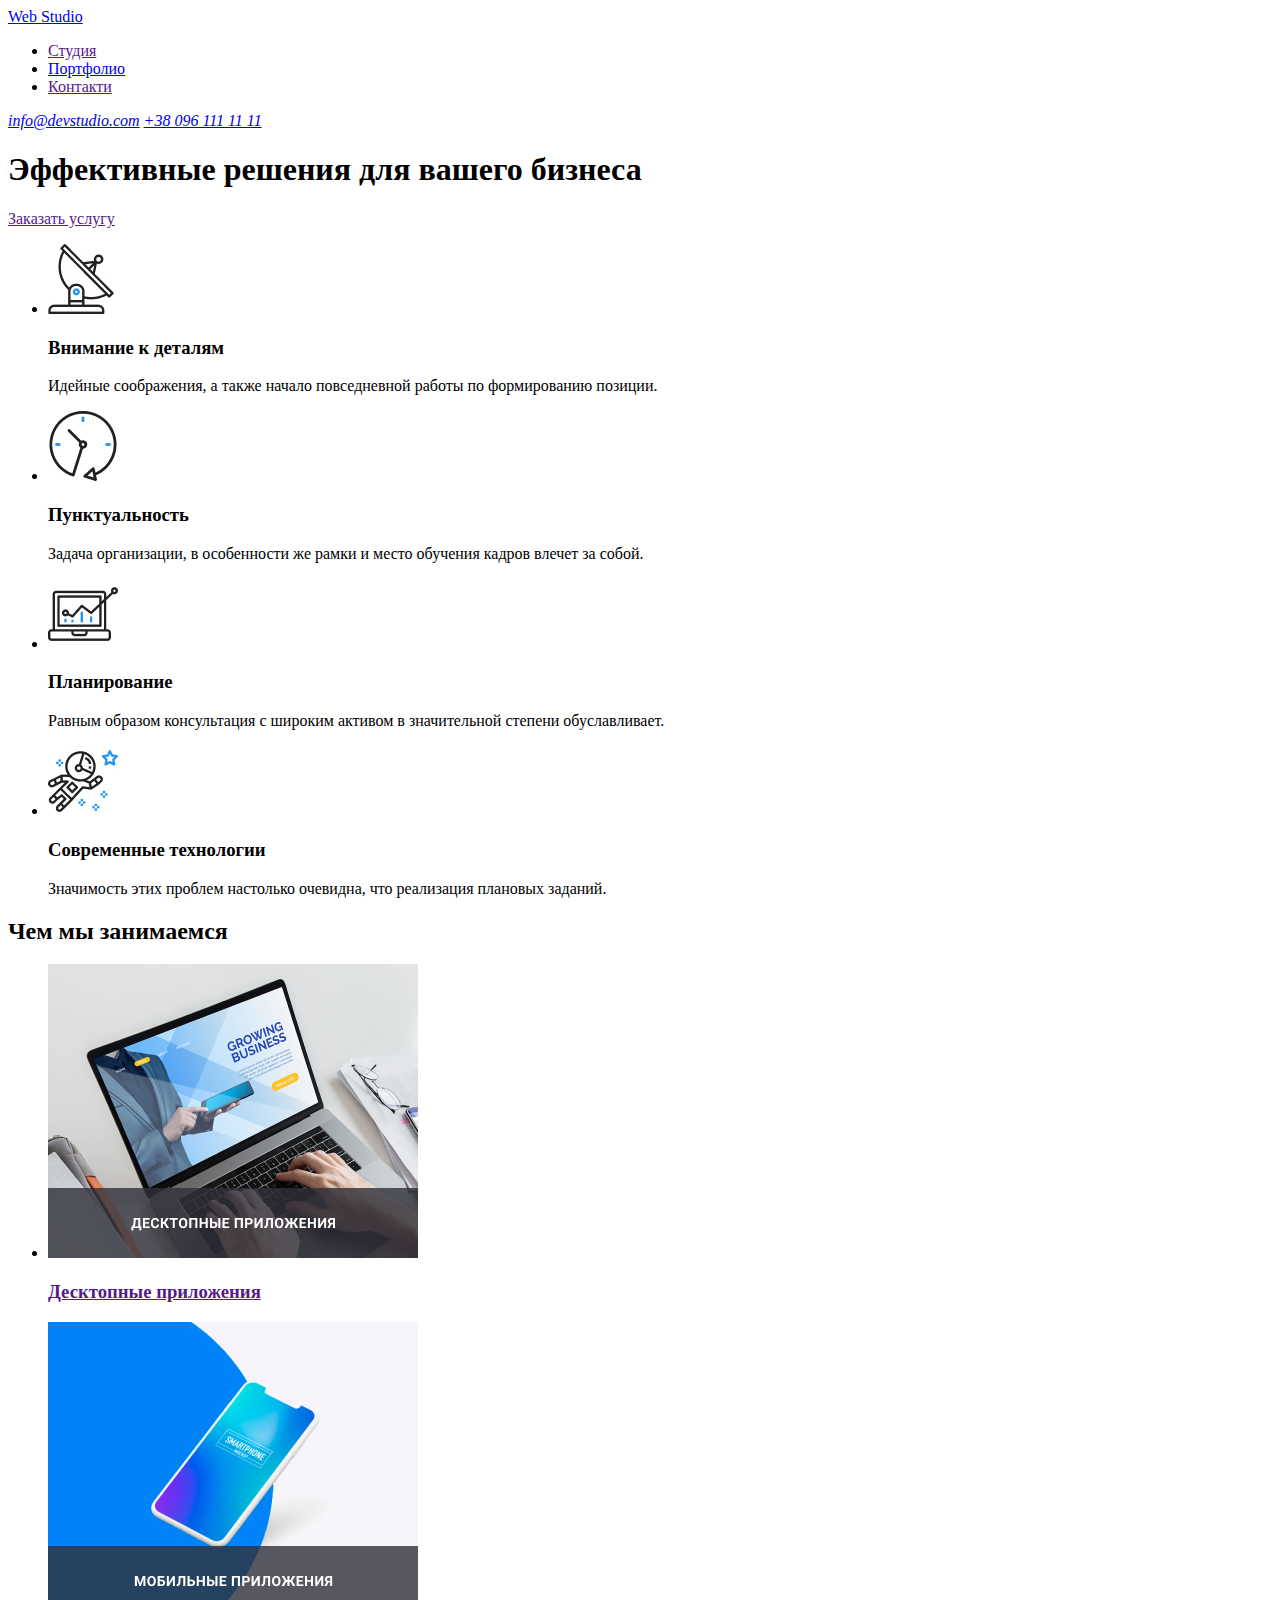
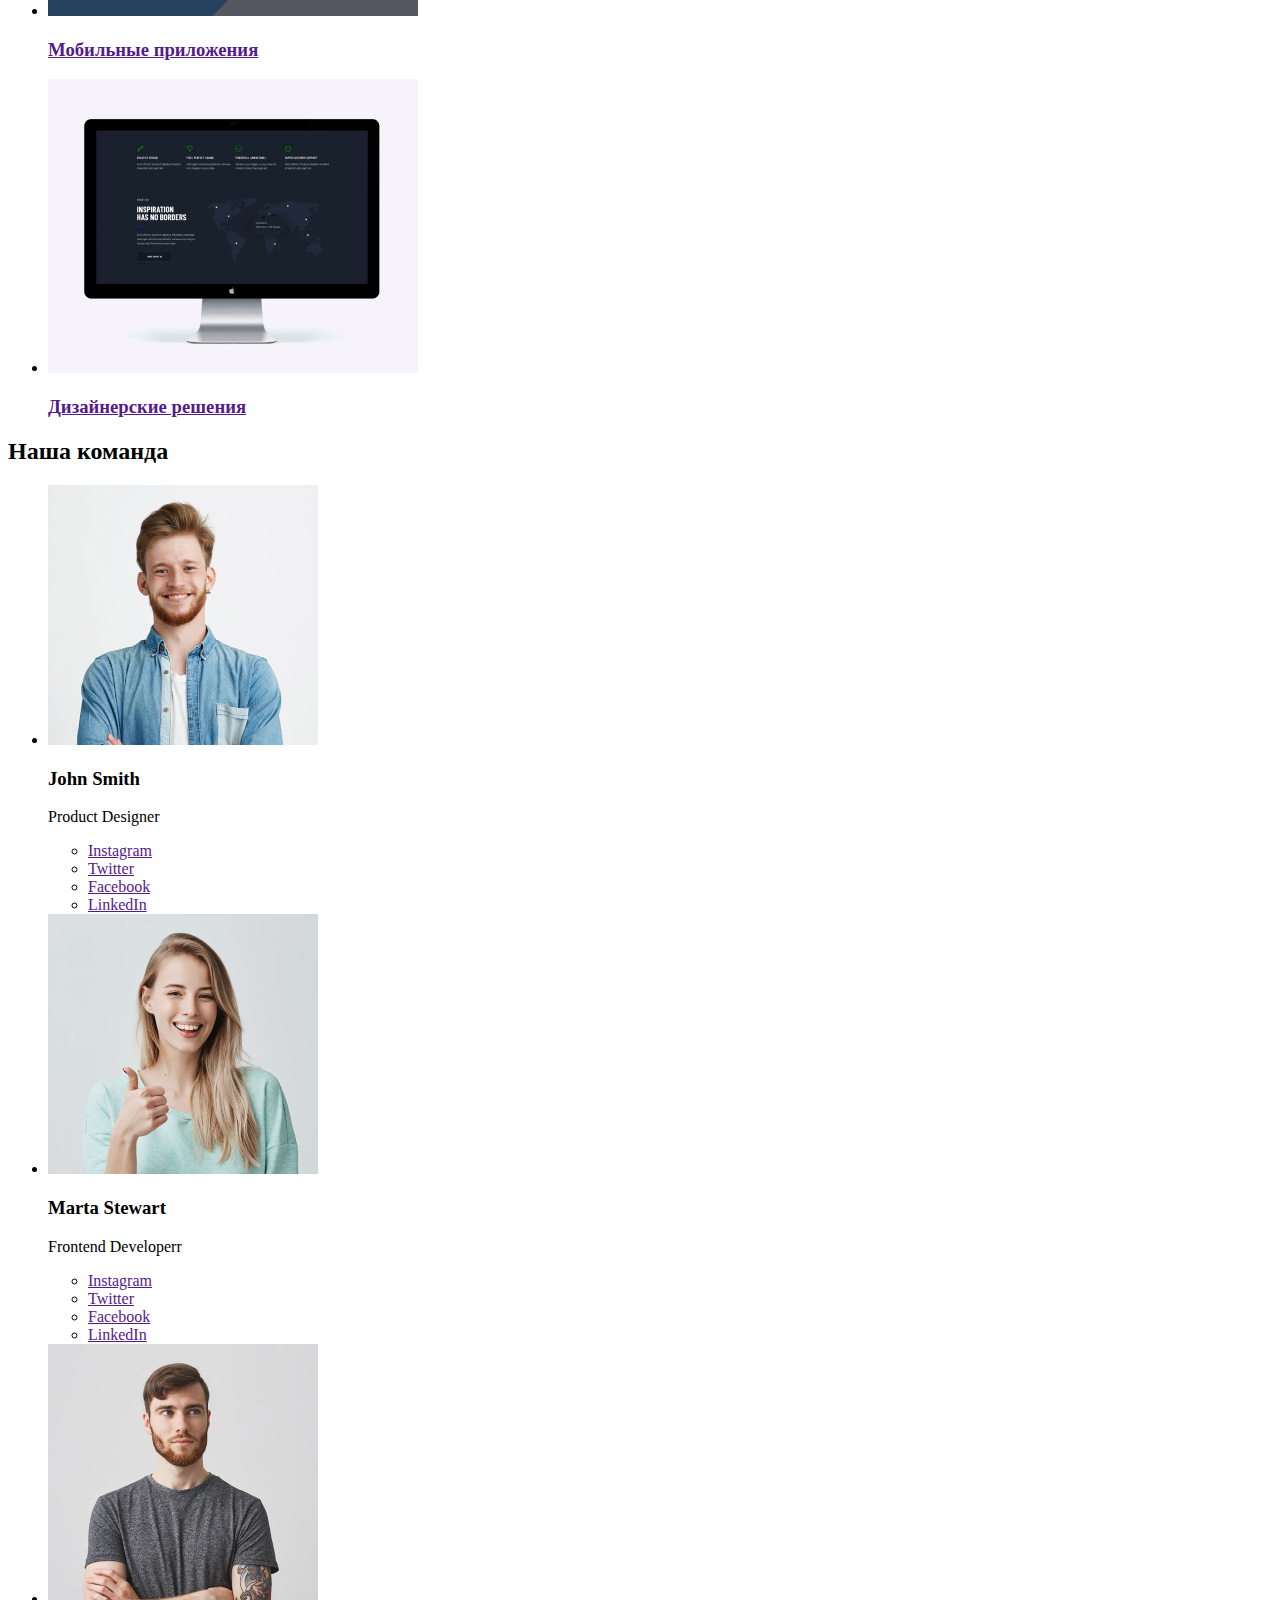
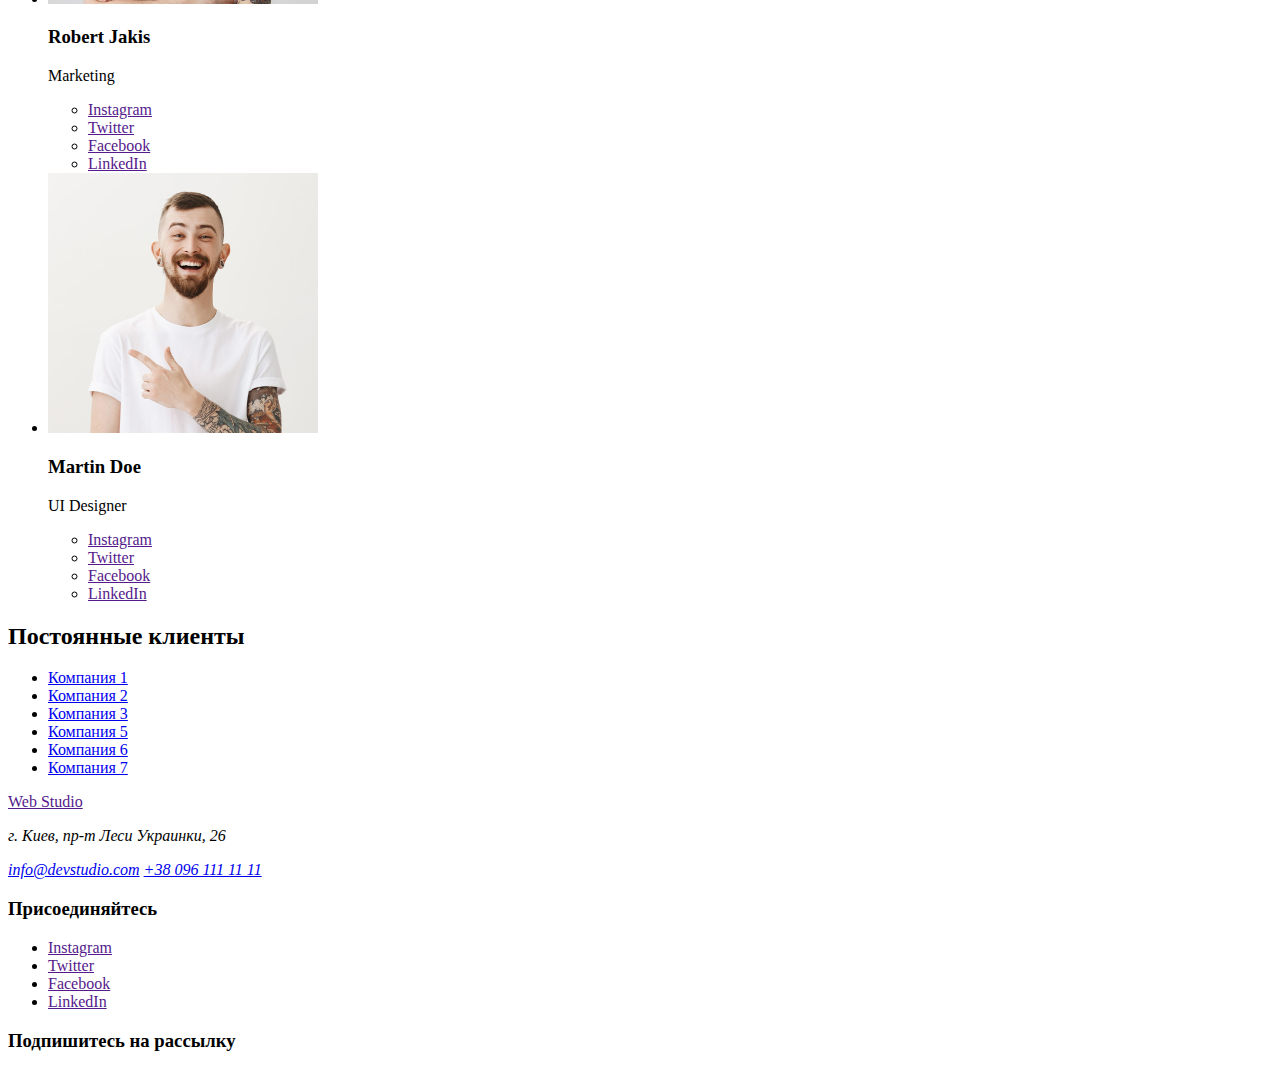
==== index.html @ 5375266c "Картинки на ДЗ 1" ====
<!DOCTYPE html>
<html lang="en">
<head>
    <meta charset="UTF-8">
    <meta name="viewport" content="width=device-width, initial-scale=1.0">
    <title>Document</title>
    <link rel="stylesheet" href="./css/styles.css">
</head>
<body>
    <header>
        <nav>
            <a href="./index.html">Web Studio</a>
            <ul>
                <li><a href="">Студия</a></li>
                <li><a href="./portfolio.html">Портфолио</a></li>
                <li><a href="">Контакти</a></li>
            </ul>
        </nav>
        <address>
            <a href="mailto:info@devstudio.com">info@devstudio.com</a>
            <a href="tel:+38096111111">+38 096 111 11 11</a>
        </address>
    </header>
    <main>
        <section>
            <h1>Эффективные решения для вашего бизнеса</h1>
            <a href="">Заказать услугу</a>
        </section>
        <section>
            <ul>
                <li>
                    <img src="./images/Group.jpg" alt="">
                    <h3>Внимание к деталям</h3>
                     <p>Идейные соображения, а также начало повседневной работы по формированию позиции.</p>
                </li>
                <li>
                    <img src="./images/clock 1.jpg" alt="">
                    <h3>Пунктуальность</h3>
                    <p>Задача организации, в особенности же рамки и место обучения кадров влечет за собой.</p>
                </li>
                <li>
                    <img src="./images/diagram 1.jpg" alt="">
                    <h3>Планирование</h3>
                    <p>Равным образом консультация с широким активом в значительной степени обуславливает.</p>
                </li>
                <li>
                    <img src="./images//astronaut 1.jpg" alt="">
                    <h3>Современные технологии</h3>
                    <p>Значимость этих проблем настолько очевидна, что реализация плановых заданий.</p>
                </li>
            </ul>
        </section>
        <section>
            <h2>Чем мы занимаемся</h2>
            <ul>
                <li>
                    <img src="./images/box 1.jpg" alt="">
                    <h3><a href="">Десктопные приложения</a></h3> 
                </li>
                 <li>
                    <img src="./images/box 2.jpg" alt="">
                    <h3><a href="">Мобильные приложения</a></h3> 
                </li>
                <li>
                    <img src="./images/box 3.jpg" alt="">
                    <h3><a href="">Дизайнерские решения</a></h3> 
                </li>
            </ul>
        </section>
        <section>
            <h2>Наша команда</h2>
                <ul>
                    <li>
                        <img src="./images/img (1).jpg" alt="">
                        <h3>John Smith</h3>
                        <p>Product Designer</p>
                        <ul>
                            <li><a href="">Instagram</a></li>
                            <li><a href="">Twitter</a></li>
                            <li><a href="">Facebook</a></li>
                            <li><a href="">LinkedIn</a></li> 
                        </ul>
                    </li>
                    <li>
                        <img src="./images/img (2).jpg" alt="">
                        <h3>Marta Stewart</h3>
                        <p>Frontend Developerr</p>
                        <ul>
                            <li><a href="">Instagram</a></li>
                            <li><a href="">Twitter</a></li>
                            <li><a href="">Facebook</a></li>
                            <li><a href="">LinkedIn</a></li> 
                        </ul>
                    </li>
                    <li>
                        <img src="./images/img (3).jpg" alt="">
                        <h3>Robert Jakis</h3>
                        <p>Marketing</p>
                        <ul>
                            <li><a href="">Instagram</a></li>
                            <li><a href="">Twitter</a></li>
                            <li><a href="">Facebook</a></li>
                            <li><a href="">LinkedIn</a></li> 
                        </ul>
                    </li>
                    <li>
                        <img src="./images/img (4).jpg" alt="">
                        <h3>Martin Doe</h3>
                        <p>UI Designer</p>
                        <ul>
                            <li><a href="">Instagram</a></li>
                            <li><a href="">Twitter</a></li>
                            <li><a href="">Facebook</a></li>
                            <li><a href="">LinkedIn</a></li> 
                        </ul>
                    </li>
                </ul>
        </section>
        <section>
            <h2>Постоянные клиенты</h2>
                <ul>
                  <li><a href="aaa"><img src="./images" alt="">Компания 1</a></li>
                  <li><a href="aaa"><img src="./images" alt="">Компания 2</a></li>
                  <li><a href="aaa"><img src="./images" alt="">Компания 3</a></li>
                  <li><a href="aaa"><img src="./images" alt="">Компания 5</a></li>
                  <li><a href="aaa"><img src="./images" alt="">Компания 6</a></li>
                  <li><a href="aaa"><img src="./images" alt="">Компания 7</a></li>
                </ul>
        </section>
    </main>
    <footer>
        <a href="">Web Studio</a>
        <address>
            <p>г. Киев, пр-т Леси Украинки, 26</p>
            <a href="mailto:info@devstudio.com">info@devstudio.com</a>
            <a href="tel:+38096111111">+38 096 111 11 11</a>
        </address>
        <h3>Присоединяйтесь</h3>
        <ul>
            <li><a href="">Instagram</a></li>
            <li><a href="">Twitter</a></li>
            <li><a href="">Facebook</a></li>
            <li><a href="">LinkedIn</a></li> 
        </ul>
        <h3>Подпишитесь на рассылку</h3> 
    </footer>
</body>
</html>
---- css/styles.css ----
body {
    background-color;
    
}
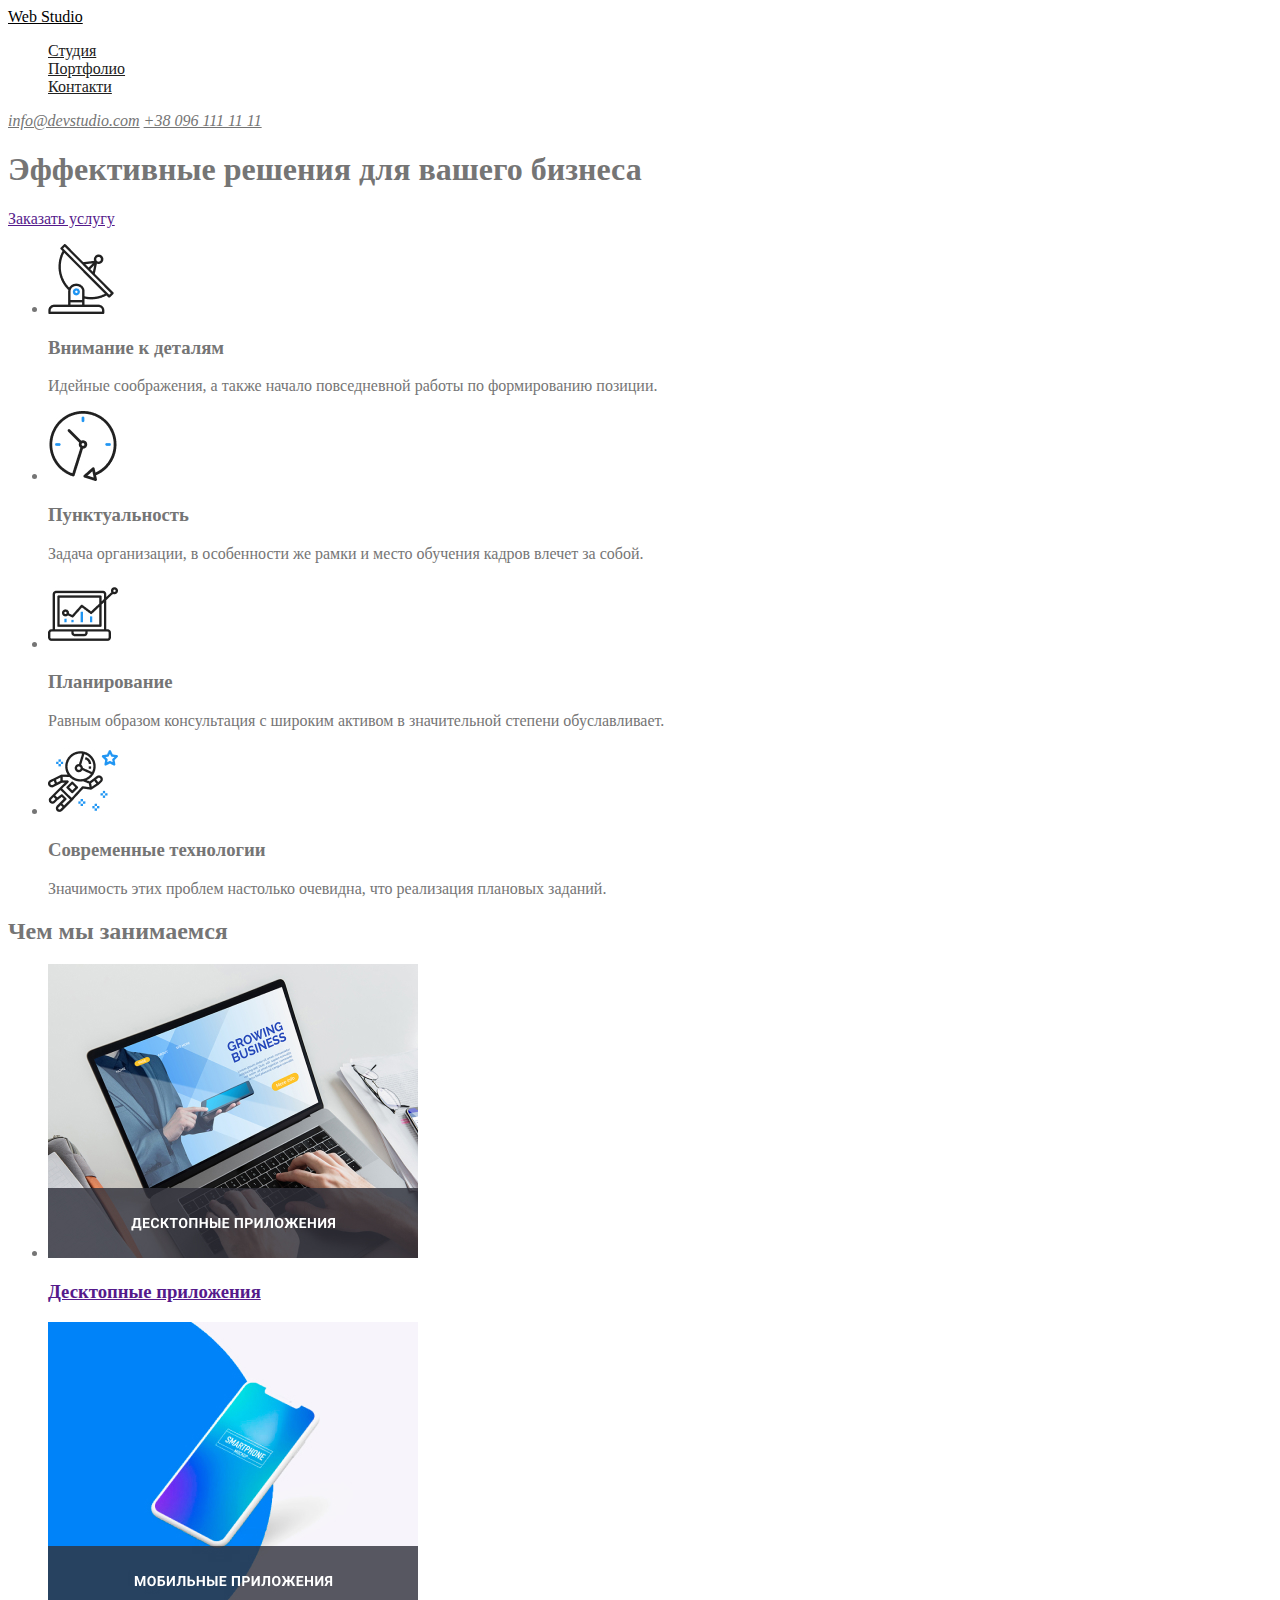
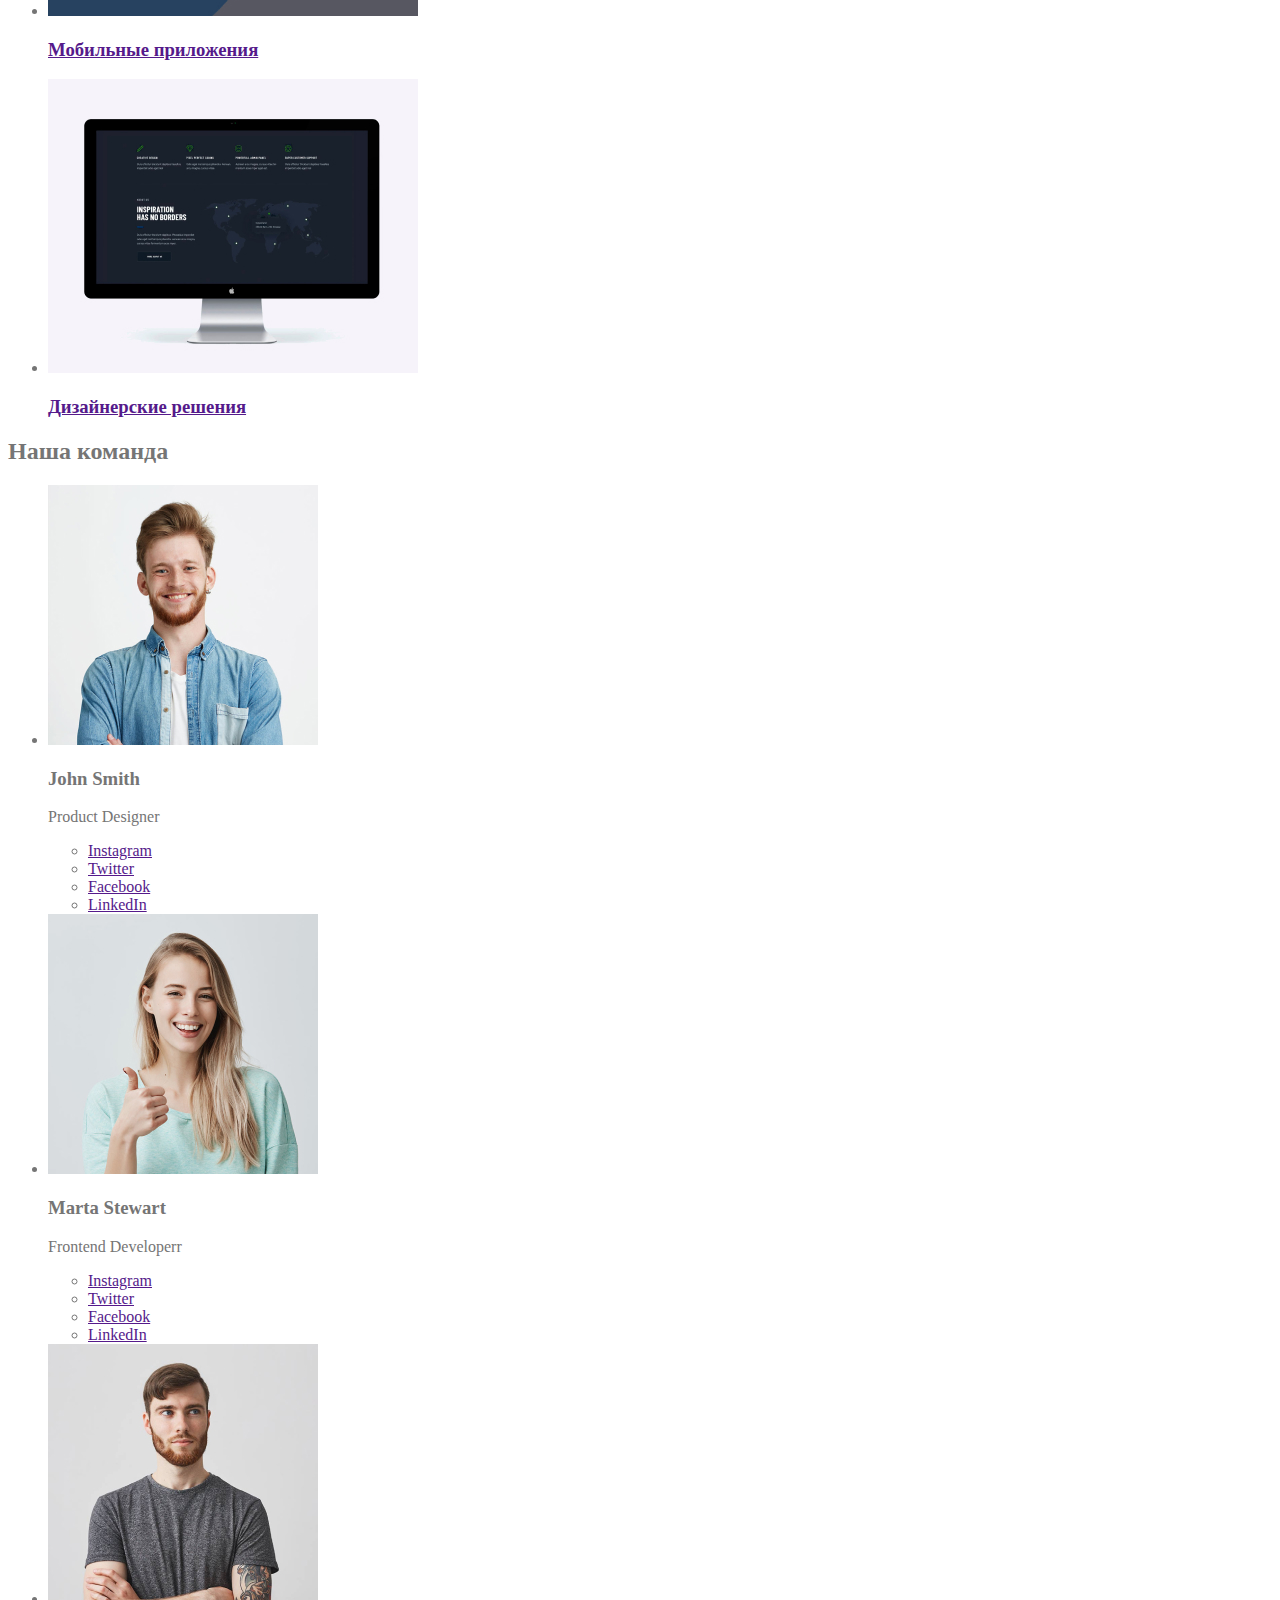
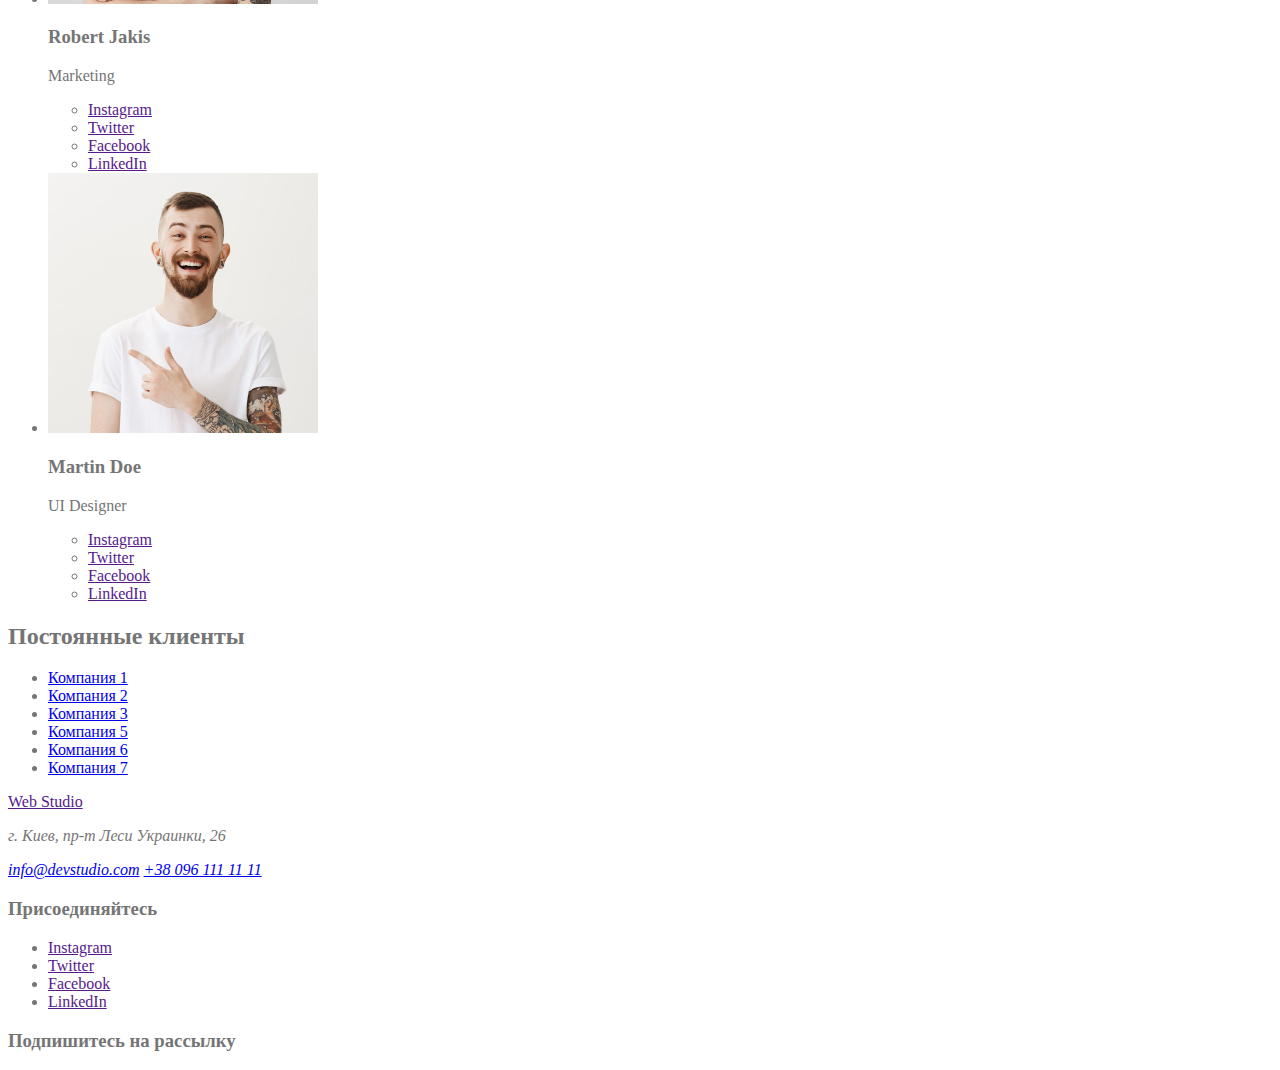
==== commit d1e67d45: "Зробив в кольорі заголовок" ====
--- a/index.html
+++ b/index.html
@@ -9,16 +9,16 @@
 <body>
     <header>
         <nav>
-            <a href="./index.html">Web Studio</a>
-            <ul>
-                <li><a href="">Студия</a></li>
-                <li><a href="./portfolio.html">Портфолио</a></li>
-                <li><a href="">Контакти</a></li>
+            <a href="./index.html" class="logo">Web Studio</a>
+            <ul class="site-nav list">
+                <li><a href="" class="link">Студия</a></li>
+                <li><a href="./portfolio.html"class="link">Портфолио</a></li>
+                <li><a href=""class="link">Контакти</a></li>
             </ul>
         </nav>
         <address>
-            <a href="mailto:info@devstudio.com">info@devstudio.com</a>
-            <a href="tel:+38096111111">+38 096 111 11 11</a>
+            <a href="mailto:info@devstudio.com" class="contact">info@devstudio.com</a>
+            <a href="tel:+38096111111" class="contact">+38 096 111 11 11</a>
         </address>
     </header>
     <main>
--- a/css/styles.css
+++ b/css/styles.css
@@ -1,4 +1,27 @@
 body {
-    background-color;
-    
+    background:#FFFFFF;
+    color: #757575;
+}
+
+.list {
+    list-style: none;
+}
+.logo {
+    color: black;
+}
+
+.site-nav .link {
+    color: #212121;
+}
+
+.site-nav .link:hover,
+.site-nav .link:focus {
+    color: #2196F3;
+}
+.contact {
+    color: #757575;
+}
+.contact:hover,
+.contact:focus {
+    color: #2196F3;
 }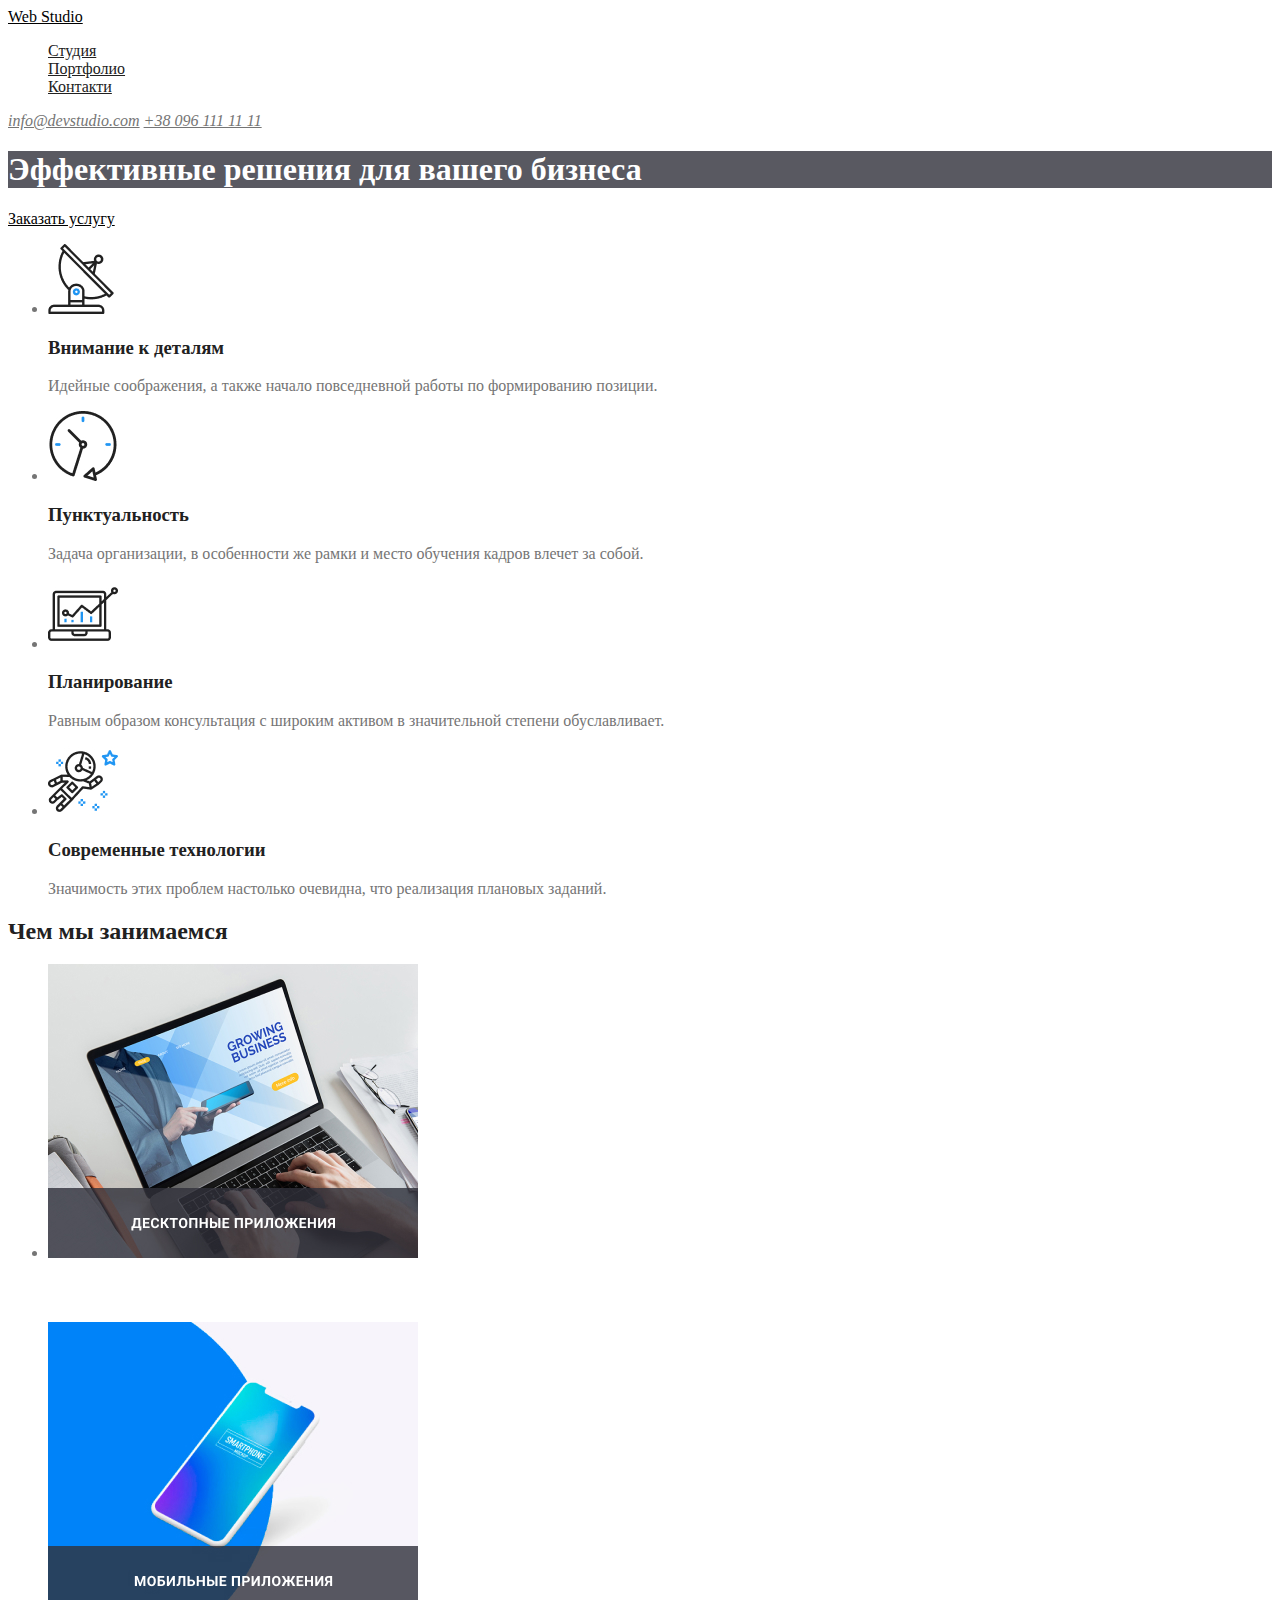
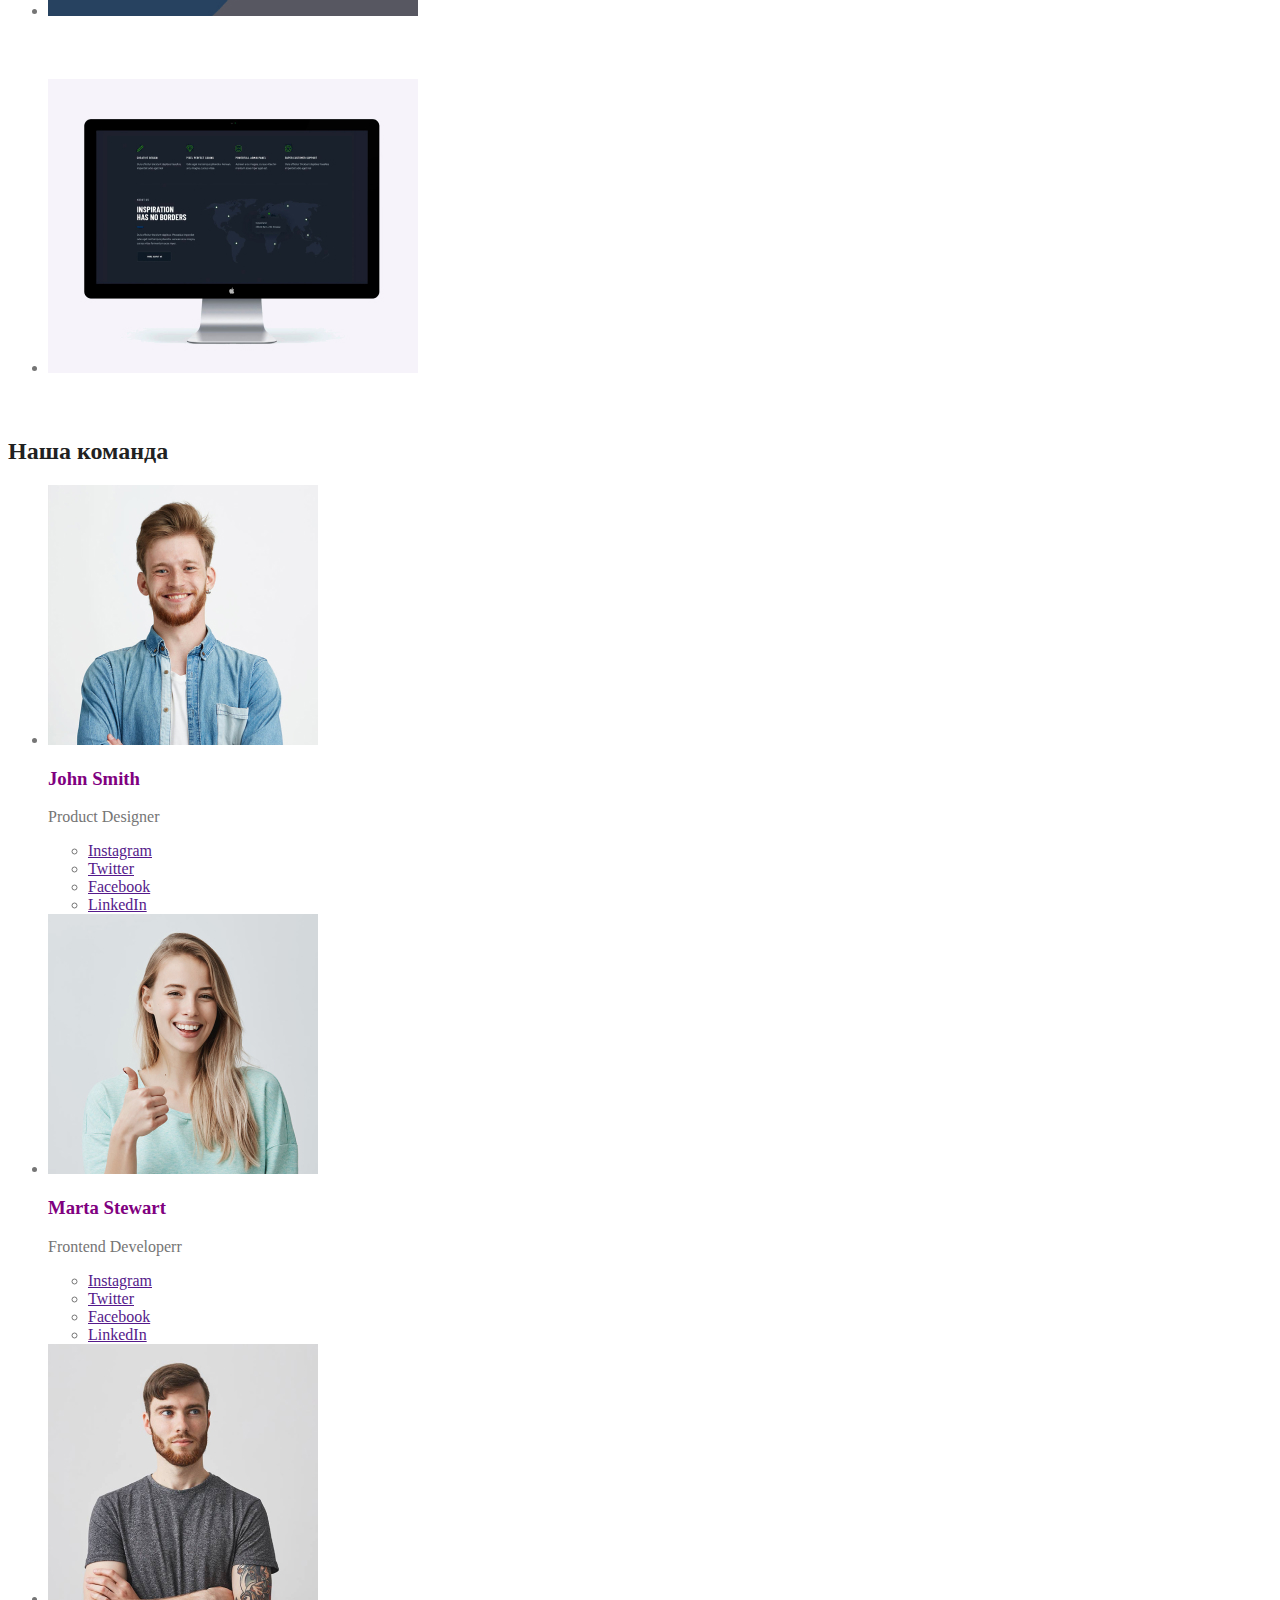
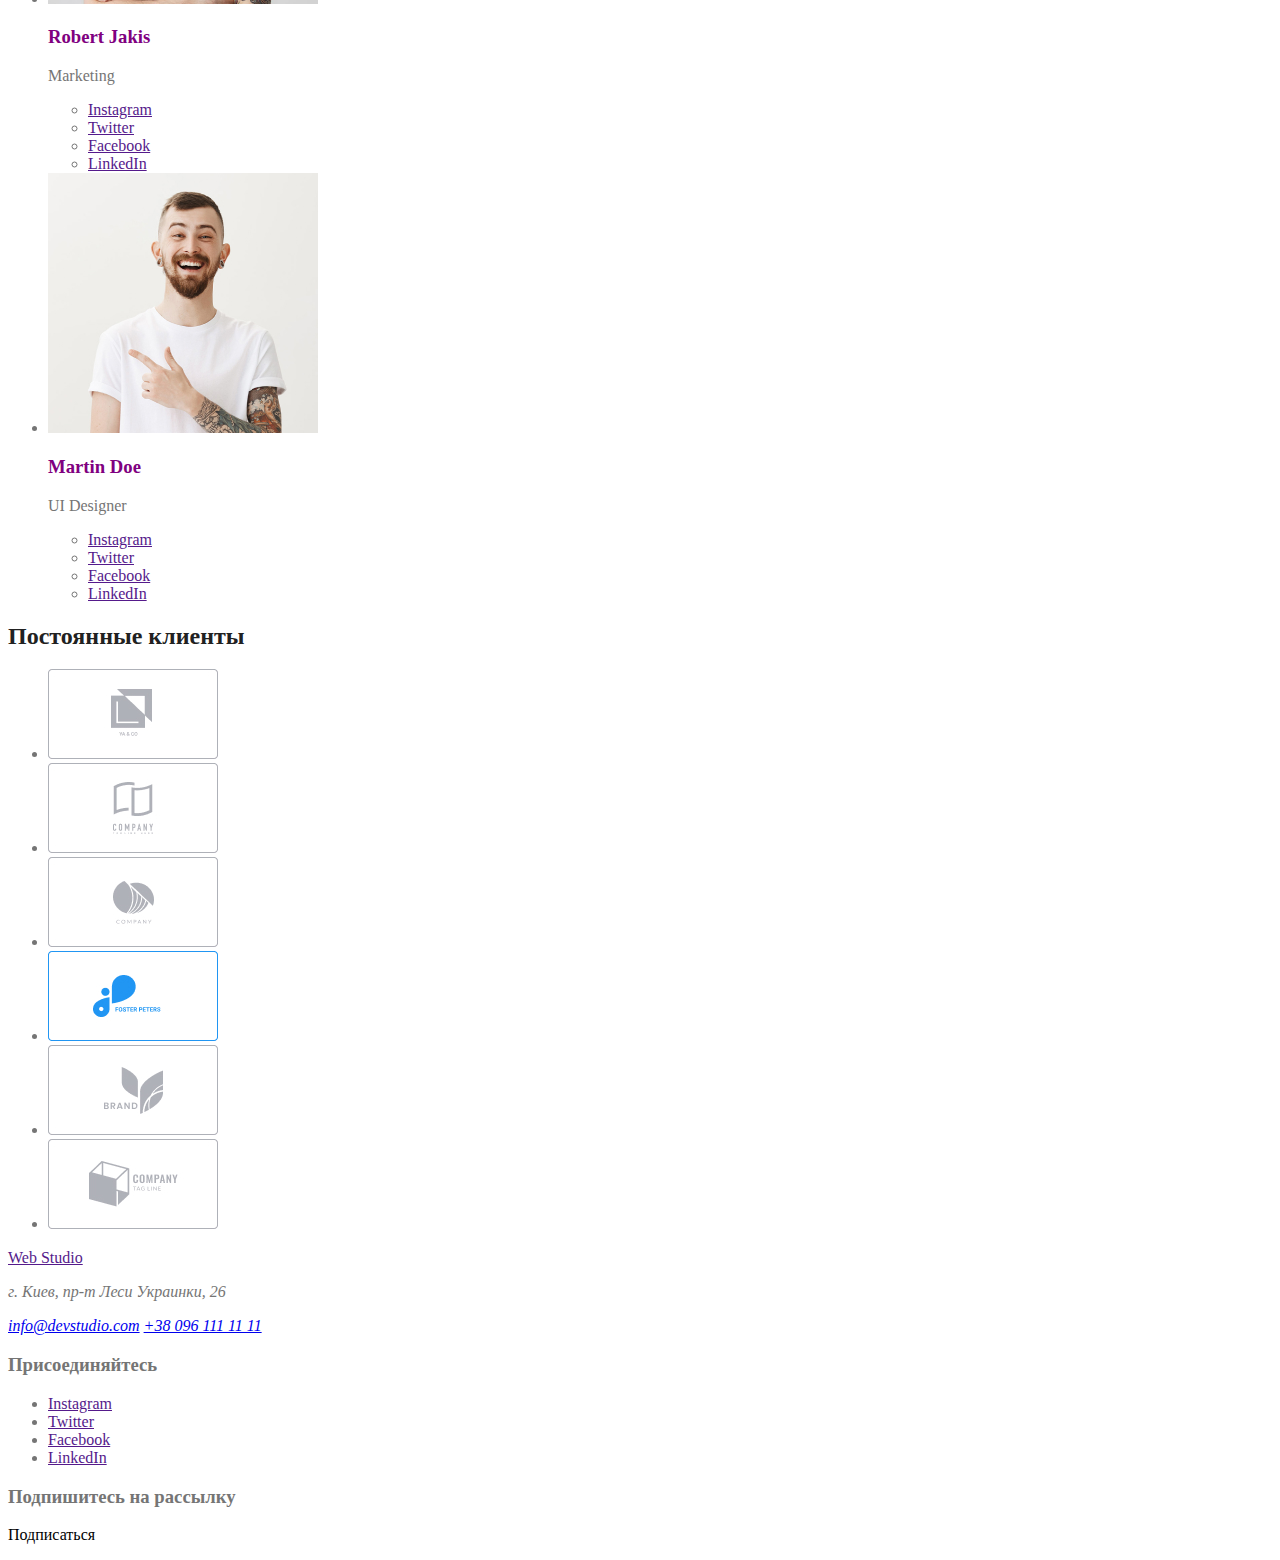
==== commit 590a9f74: "Головна сторінка в кольорі" ====
--- a/index.html
+++ b/index.html
@@ -11,9 +11,9 @@
         <nav>
             <a href="./index.html" class="logo">Web Studio</a>
             <ul class="site-nav list">
-                <li><a href="" class="link">Студия</a></li>
-                <li><a href="./portfolio.html"class="link">Портфолио</a></li>
-                <li><a href=""class="link">Контакти</a></li>
+                <li><a href="" class="link current">Студия</a></li>
+                <li><a href="./portfolio.html" class="link">Портфолио</a></li>
+                <li><a href="" class="link">Контакти</a></li>
             </ul>
         </nav>
         <address>
@@ -22,58 +22,58 @@
         </address>
     </header>
     <main>
-        <section>
-            <h1>Эффективные решения для вашего бизнеса</h1>
-            <a href="">Заказать услугу</a>
+        <section class="hero">
+            <h1 class="hero-title">Эффективные решения для вашего бизнеса</h1>
+            <a href="" class="button">Заказать услугу</a>
         </section>
-        <section>
+        <section class="section">
             <ul>
                 <li>
-                    <img src="./images/Group.jpg" alt="">
-                    <h3>Внимание к деталям</h3>
-                     <p>Идейные соображения, а также начало повседневной работы по формированию позиции.</p>
+                    <img src="./images/antena.jpg" alt="">
+                    <h3 class="section-title">Внимание к деталям</h3>
+                    <p class="section-text">Идейные соображения, а также начало повседневной работы по формированию позиции.</p>
                 </li>
                 <li>
-                    <img src="./images/clock 1.jpg" alt="">
-                    <h3>Пунктуальность</h3>
-                    <p>Задача организации, в особенности же рамки и место обучения кадров влечет за собой.</p>
+                    <img src="./images/clock.jpg" alt="">
+                    <h3 class="section-title">Пунктуальность</h3>
+                    <p class="section-text">Задача организации, в особенности же рамки и место обучения кадров влечет за собой.</p>
                 </li>
                 <li>
-                    <img src="./images/diagram 1.jpg" alt="">
-                    <h3>Планирование</h3>
-                    <p>Равным образом консультация с широким активом в значительной степени обуславливает.</p>
+                    <img src="./images/diagram.jpg" alt="">
+                    <h3 class="section-title">Планирование</h3>
+                    <p class="section-text">Равным образом консультация с широким активом в значительной степени обуславливает.</p>
                 </li>
                 <li>
-                    <img src="./images//astronaut 1.jpg" alt="">
-                    <h3>Современные технологии</h3>
-                    <p>Значимость этих проблем настолько очевидна, что реализация плановых заданий.</p>
+                    <img src="./images/astronaut.jpg" alt="">
+                    <h3 class="section-title">Современные технологии</h3>
+                    <p class="section-text">Значимость этих проблем настолько очевидна, что реализация плановых заданий.</p>
                 </li>
             </ul>
         </section>
-        <section>
-            <h2>Чем мы занимаемся</h2>
+        <section class="section">
+            <h2 class="section-titles">Чем мы занимаемся</h2>
             <ul>
                 <li>
-                    <img src="./images/box 1.jpg" alt="">
-                    <h3><a href="">Десктопные приложения</a></h3> 
+                    <img src="./images/box1.jpg" alt="">
+                    <h3><a href="" class="section-cod">Десктопные приложения</a></h3> 
                 </li>
                  <li>
-                    <img src="./images/box 2.jpg" alt="">
-                    <h3><a href="">Мобильные приложения</a></h3> 
+                    <img src="./images/box2.jpg" alt="">
+                    <h3><a href="" class="section-cod">Мобильные приложения</a></h3> 
                 </li>
                 <li>
-                    <img src="./images/box 3.jpg" alt="">
-                    <h3><a href="">Дизайнерские решения</a></h3> 
+                    <img src="./images/box3.jpg" alt="">
+                    <h3><a href="" class="section-cod">Дизайнерские решения</a></h3> 
                 </li>
             </ul>
         </section>
-        <section>
-            <h2>Наша команда</h2>
+        <section class="section">
+            <h2 class="section-titles">Наша команда</h2>
                 <ul>
                     <li>
-                        <img src="./images/img (1).jpg" alt="">
-                        <h3>John Smith</h3>
-                        <p>Product Designer</p>
+                        <img src="./images/img(1).jpg" alt="">
+                        <h3 class="section-name">John Smith</h3>
+                        <p class="section-text">Product Designer</p>
                         <ul>
                             <li><a href="">Instagram</a></li>
                             <li><a href="">Twitter</a></li>
@@ -82,9 +82,9 @@
                         </ul>
                     </li>
                     <li>
-                        <img src="./images/img (2).jpg" alt="">
-                        <h3>Marta Stewart</h3>
-                        <p>Frontend Developerr</p>
+                        <img src="./images/img(2).jpg" alt="">
+                        <h3 class="section-name">Marta Stewart</h3>
+                        <p class="section-text">Frontend Developerr</p>
                         <ul>
                             <li><a href="">Instagram</a></li>
                             <li><a href="">Twitter</a></li>
@@ -93,9 +93,9 @@
                         </ul>
                     </li>
                     <li>
-                        <img src="./images/img (3).jpg" alt="">
-                        <h3>Robert Jakis</h3>
-                        <p>Marketing</p>
+                        <img src="./images/img(3).jpg" alt="">
+                        <h3 class="section-name">Robert Jakis</h3>
+                        <p class="section-text">Marketing</p>
                         <ul>
                             <li><a href="">Instagram</a></li>
                             <li><a href="">Twitter</a></li>
@@ -104,9 +104,9 @@
                         </ul>
                     </li>
                     <li>
-                        <img src="./images/img (4).jpg" alt="">
-                        <h3>Martin Doe</h3>
-                        <p>UI Designer</p>
+                        <img src="./images/img(4).jpg" alt="">
+                        <h3 class="section-name">Martin Doe</h3>
+                        <p class="section-text">UI Designer</p>
                         <ul>
                             <li><a href="">Instagram</a></li>
                             <li><a href="">Twitter</a></li>
@@ -116,15 +116,15 @@
                     </li>
                 </ul>
         </section>
-        <section>
-            <h2>Постоянные клиенты</h2>
+        <section class="section">
+            <h2 class="section-titles">Постоянные клиенты</h2>
                 <ul>
-                  <li><a href="aaa"><img src="./images" alt="">Компания 1</a></li>
-                  <li><a href="aaa"><img src="./images" alt="">Компания 2</a></li>
-                  <li><a href="aaa"><img src="./images" alt="">Компания 3</a></li>
-                  <li><a href="aaa"><img src="./images" alt="">Компания 5</a></li>
-                  <li><a href="aaa"><img src="./images" alt="">Компания 6</a></li>
-                  <li><a href="aaa"><img src="./images" alt="">Компания 7</a></li>
+                  <li><a href="aaa"><img src="./images/Client1.jpg" alt=""></a></li>
+                  <li><a href="aaa"><img src="./images/Client2.jpg" alt=""></a></li>
+                  <li><a href="aaa"><img src="./images/Client3.jpg" alt=""></a></li>
+                  <li><a href="aaa"><img src="./images/Client4.jpg" alt=""></a></li>
+                  <li><a href="aaa"><img src="./images/Client5.jpg" alt=""></a></li>
+                  <li><a href="aaa"><img src="./images/Client6.jpg" alt=""></a></li>
                 </ul>
         </section>
     </main>
@@ -137,12 +137,13 @@
         </address>
         <h3>Присоединяйтесь</h3>
         <ul>
-            <li><a href="">Instagram</a></li>
-            <li><a href="">Twitter</a></li>
-            <li><a href="">Facebook</a></li>
-            <li><a href="">LinkedIn</a></li> 
+            <li><a href="" class="link">Instagram</a></li>
+            <li><a href="" class="link">Twitter</a></li>
+            <li><a href="" class="link">Facebook</a></li>
+            <li><a href="" class="link">LinkedIn</a></li> 
         </ul>
-        <h3>Подпишитесь на рассылку</h3> 
+        <h3>Подпишитесь на рассылку</h3>
+        <p class="button">Подписаться</p>
     </footer>
 </body>
 </html>
--- a/css/styles.css
+++ b/css/styles.css
@@ -1,3 +1,11 @@
+:root {
+    --primary-text-color: #FFFFFF;
+    --title-text-color: #212121;
+    --accent-color: #757575;
+    --primary-bg-color: #000000;
+}
+
+
 body {
     background:#FFFFFF;
     color: #757575;
@@ -18,10 +26,49 @@
 .site-nav .link:focus {
     color: #2196F3;
 }
+
+.site-nav .link .current {
+    color: #2196F3;
+}
 .contact {
     color: #757575;
 }
+
 .contact:hover,
 .contact:focus {
     color: #2196F3;
-}+}
+
+.hero-title{
+    background:  rgba(47, 48, 58, 0.8);
+    color: #FFFFFF;
+}
+
+.button {
+    color: #000000;
+    background-color: #ffffff;
+}
+
+.button.primary {
+    background: #2196F3;
+    color: #ffffff;
+}
+.section-title {
+    color: #212121;
+}
+
+.section-name {
+    color: purple;
+}
+.section-text {
+    color: #757575;
+}
+
+.section-titles {
+    color: #212121;
+}
+
+.section-cod {
+    color: #FFFFFF;
+    background: rgba(47, 48, 58, 0.8;
+}
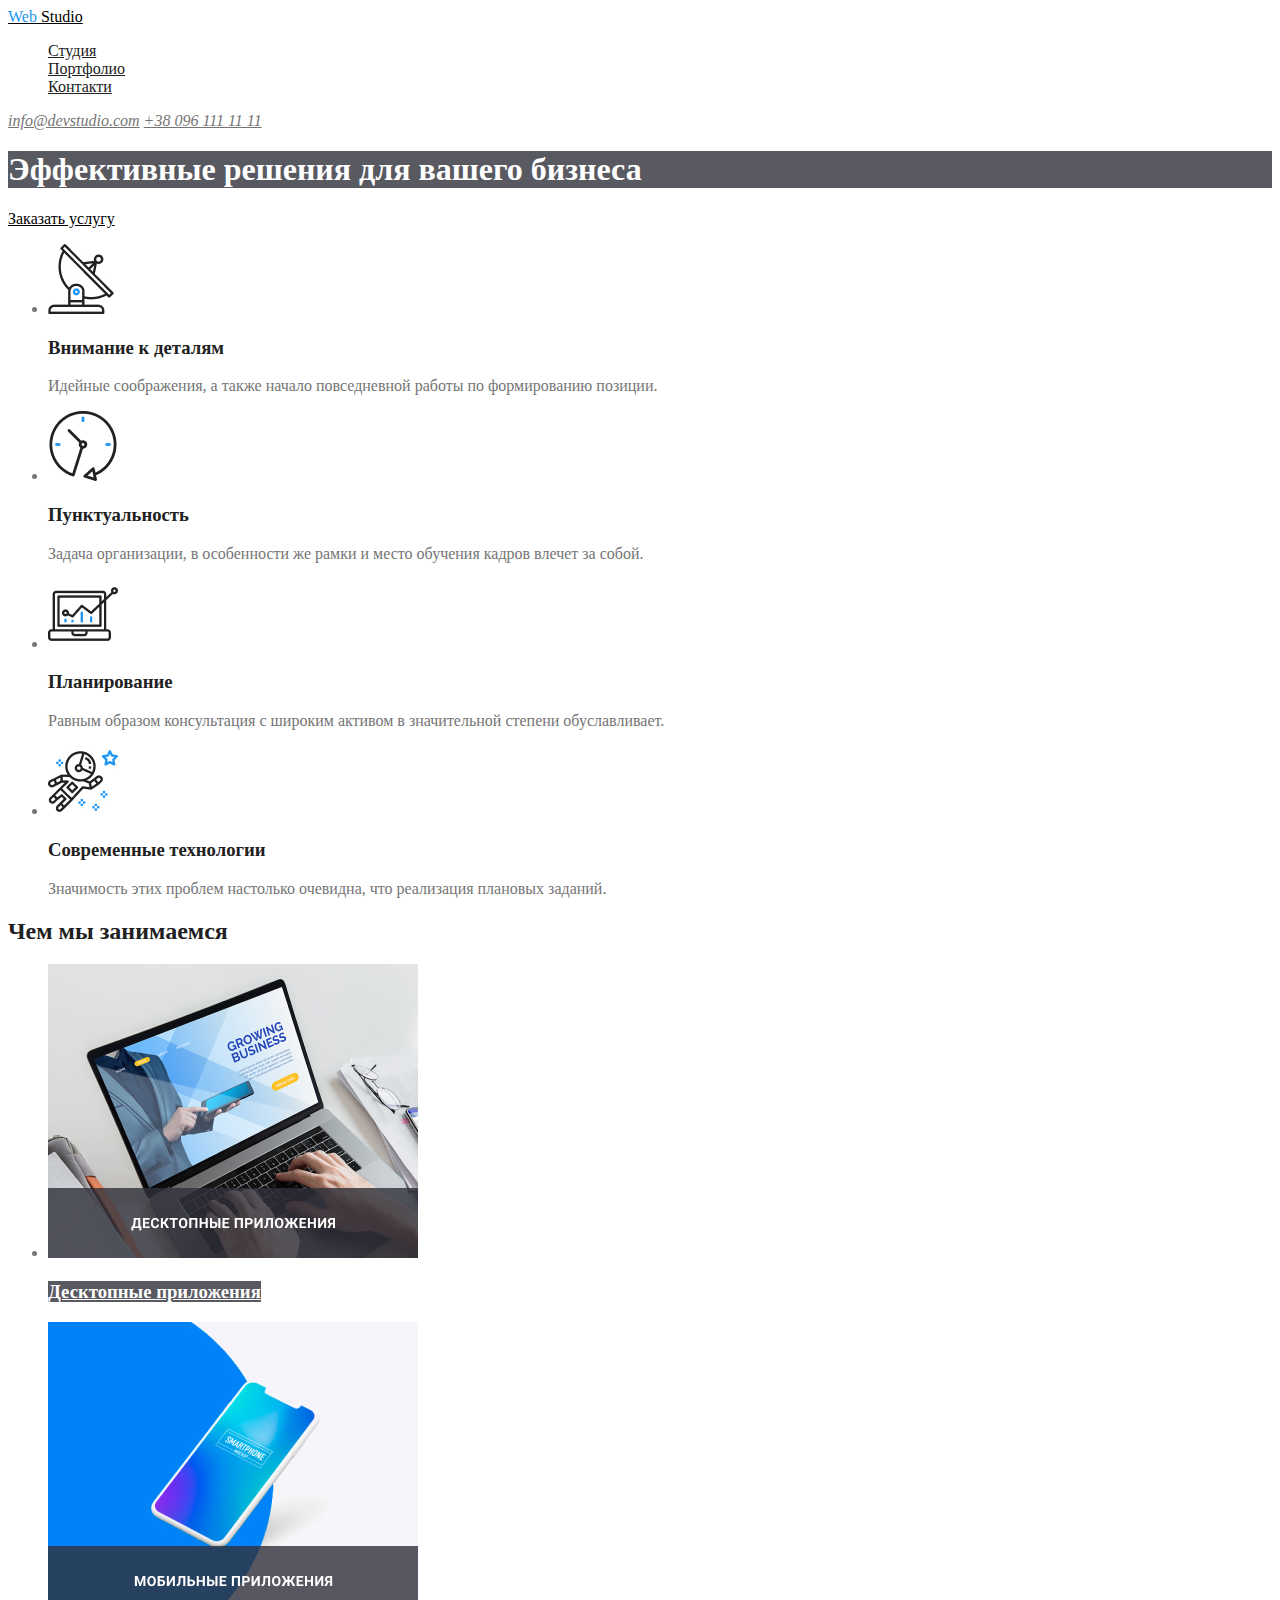
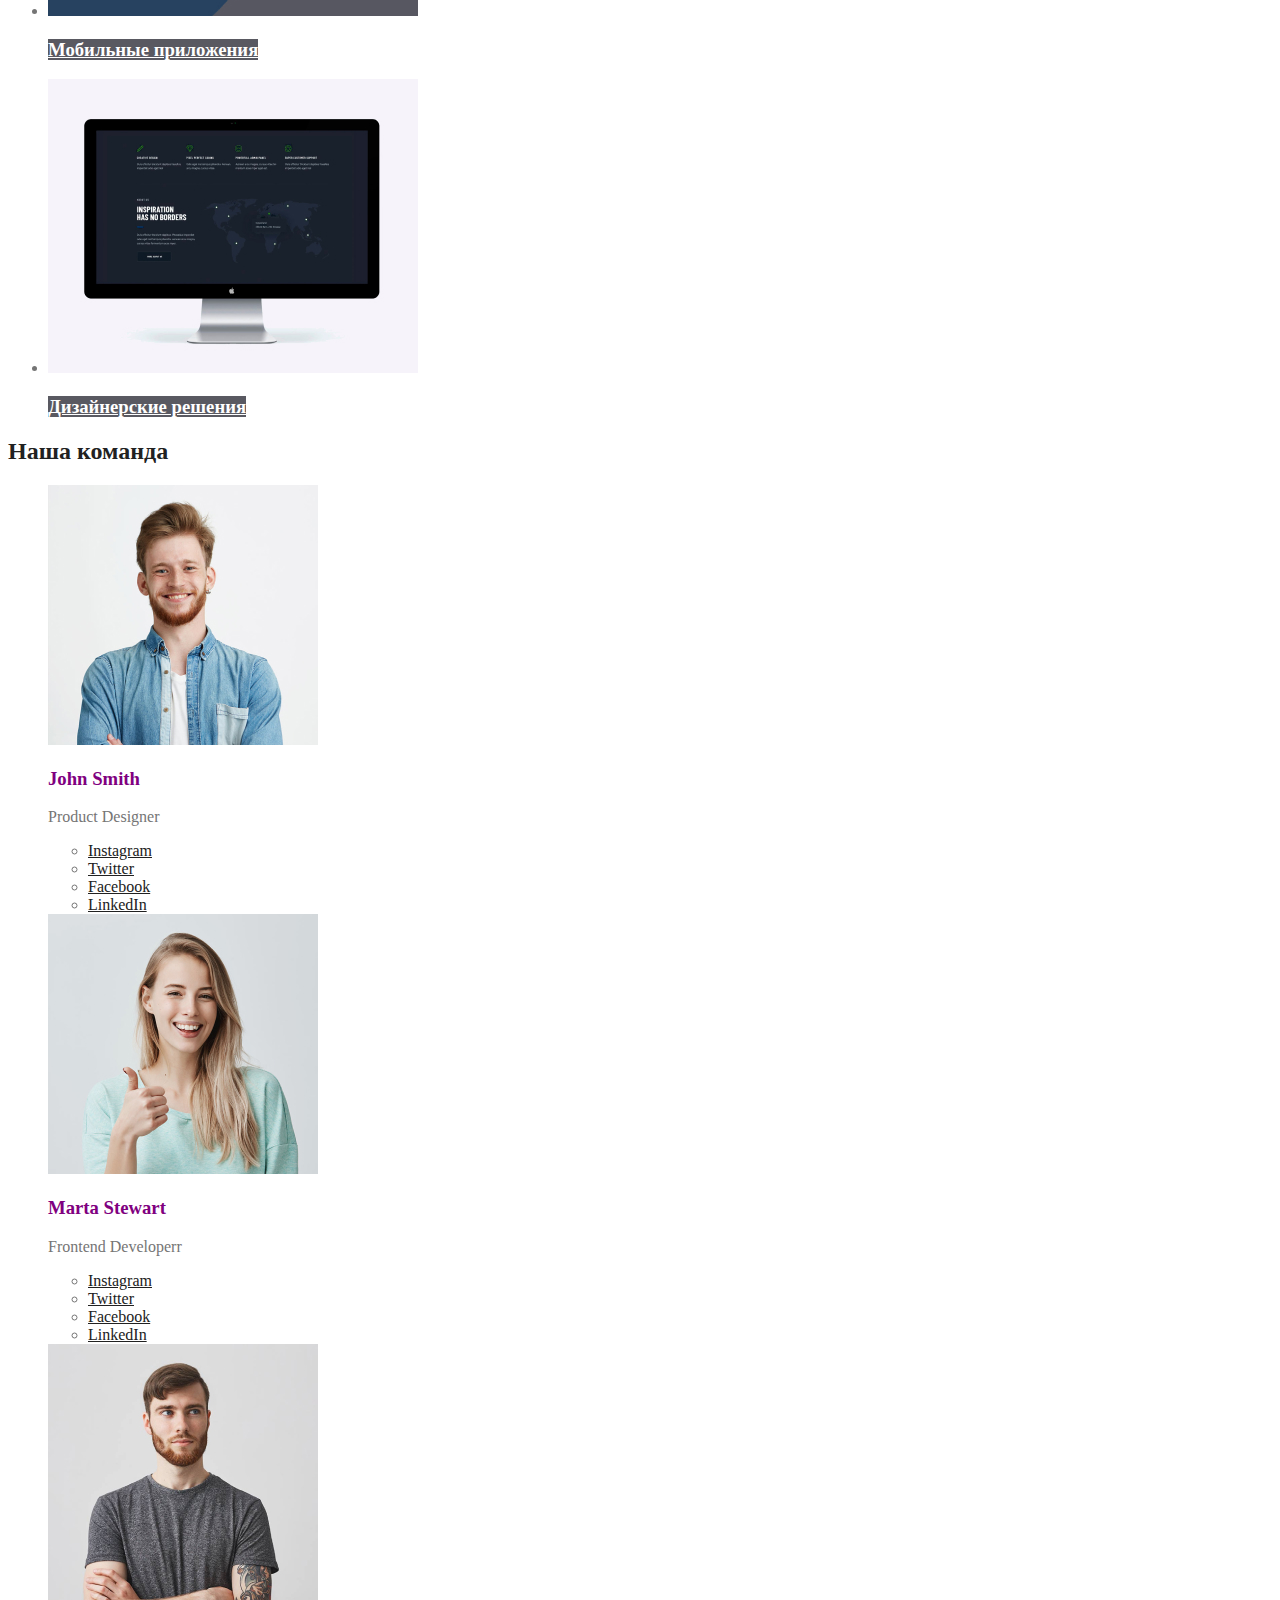
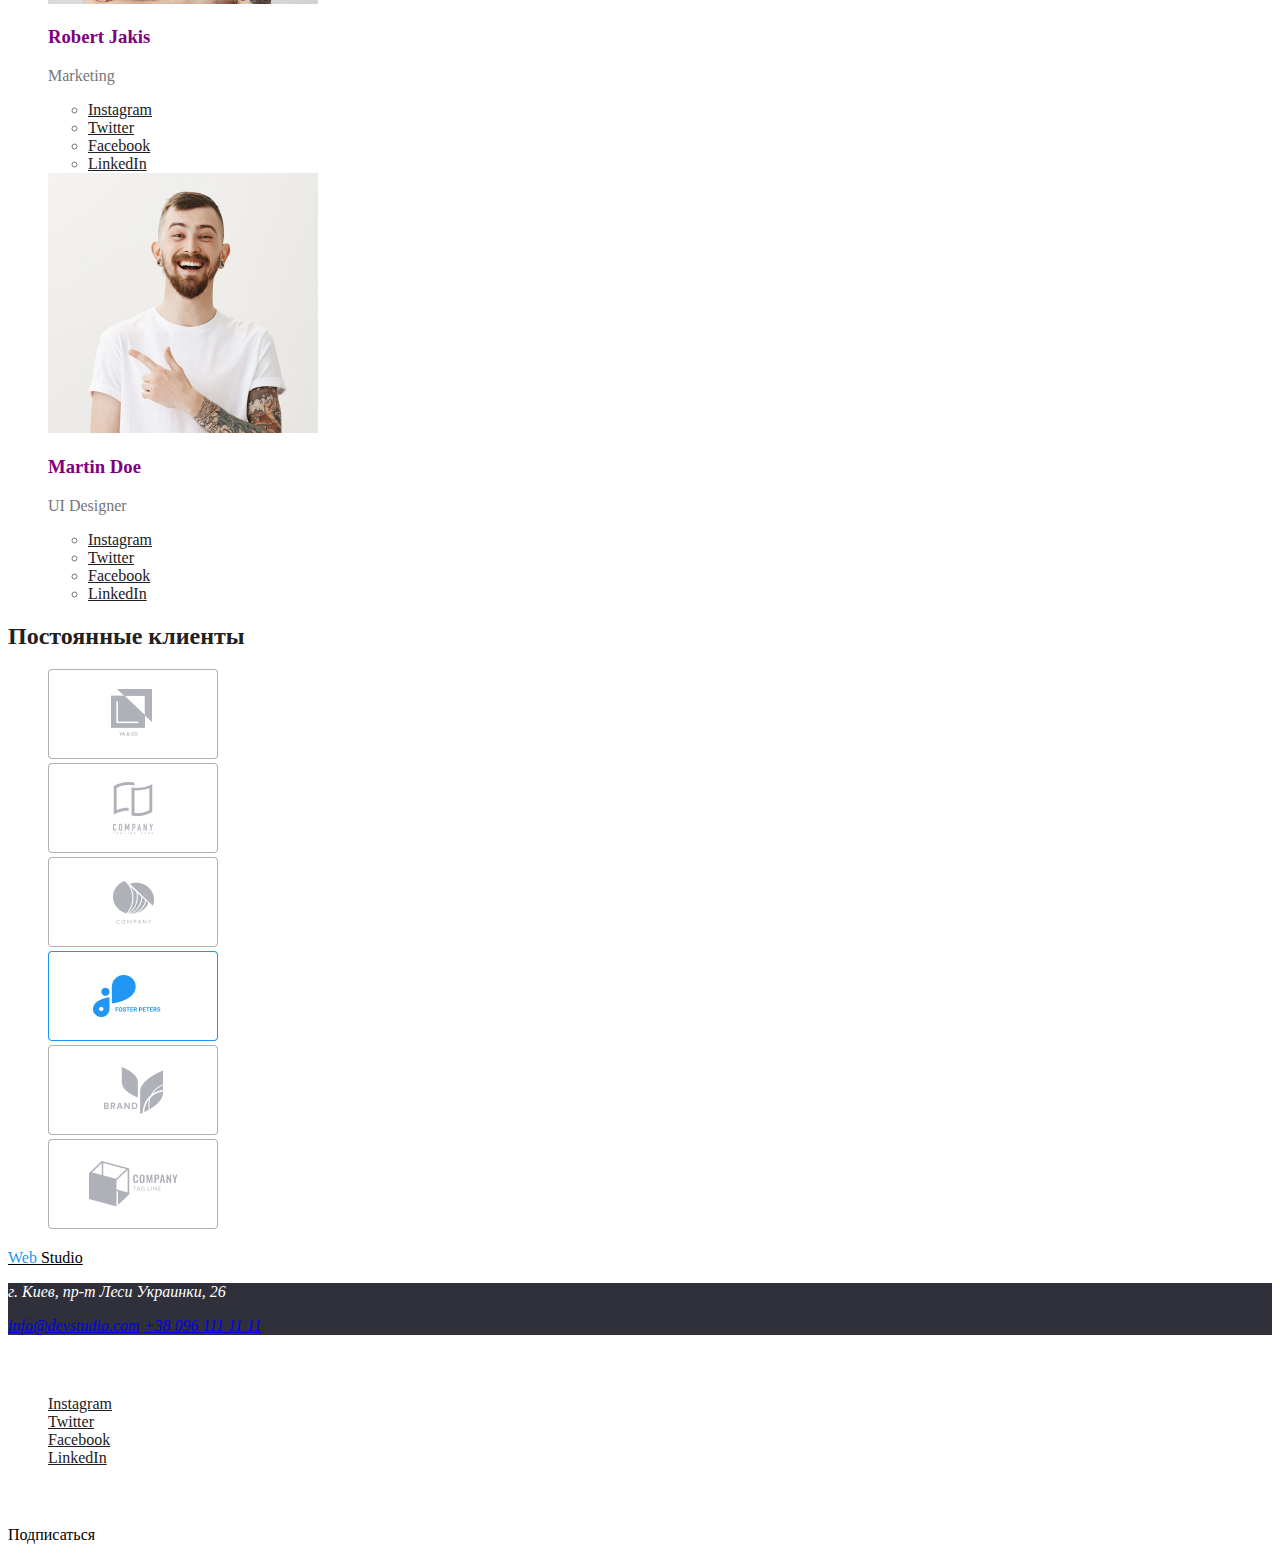
==== commit 551c678d: "завершення кольору" ====
--- a/index.html
+++ b/index.html
@@ -9,7 +9,10 @@
 <body>
     <header>
         <nav>
-            <a href="./index.html" class="logo">Web Studio</a>
+            <a href="./index.html" class="logo">
+                <span class="logo-blue">Web</span>
+                <span class="logo-black">Studio</span>
+            </a>
             <ul class="site-nav list">
                 <li><a href="" class="link current">Студия</a></li>
                 <li><a href="./portfolio.html" class="link">Портфолио</a></li>
@@ -69,16 +72,16 @@
         </section>
         <section class="section">
             <h2 class="section-titles">Наша команда</h2>
-                <ul>
+                <ul class="site-nav list">
                     <li>
                         <img src="./images/img(1).jpg" alt="">
                         <h3 class="section-name">John Smith</h3>
                         <p class="section-text">Product Designer</p>
                         <ul>
-                            <li><a href="">Instagram</a></li>
-                            <li><a href="">Twitter</a></li>
-                            <li><a href="">Facebook</a></li>
-                            <li><a href="">LinkedIn</a></li> 
+                            <li><a href="" class="link">Instagram</a></li>
+                            <li><a href="" class="link">Twitter</a></li>
+                            <li><a href="" class="link">Facebook</a></li>
+                            <li><a href="" class="link">LinkedIn</a></li> 
                         </ul>
                     </li>
                     <li>
@@ -86,10 +89,10 @@
                         <h3 class="section-name">Marta Stewart</h3>
                         <p class="section-text">Frontend Developerr</p>
                         <ul>
-                            <li><a href="">Instagram</a></li>
-                            <li><a href="">Twitter</a></li>
-                            <li><a href="">Facebook</a></li>
-                            <li><a href="">LinkedIn</a></li> 
+                            <li><a href="" class="link">Instagram</a></li>
+                            <li><a href="" class="link">Twitter</a></li>
+                            <li><a href="" class="link">Facebook</a></li>
+                            <li><a href="" class="link">LinkedIn</a></li> 
                         </ul>
                     </li>
                     <li>
@@ -97,10 +100,10 @@
                         <h3 class="section-name">Robert Jakis</h3>
                         <p class="section-text">Marketing</p>
                         <ul>
-                            <li><a href="">Instagram</a></li>
-                            <li><a href="">Twitter</a></li>
-                            <li><a href="">Facebook</a></li>
-                            <li><a href="">LinkedIn</a></li> 
+                            <li><a href="" class="link">Instagram</a></li>
+                            <li><a href="" class="link">Twitter</a></li>
+                            <li><a href="" class="link">Facebook</a></li>
+                            <li><a href="" class="link">LinkedIn</a></li> 
                         </ul>
                     </li>
                     <li>
@@ -108,17 +111,17 @@
                         <h3 class="section-name">Martin Doe</h3>
                         <p class="section-text">UI Designer</p>
                         <ul>
-                            <li><a href="">Instagram</a></li>
-                            <li><a href="">Twitter</a></li>
-                            <li><a href="">Facebook</a></li>
-                            <li><a href="">LinkedIn</a></li> 
+                            <li><a href="" class="link">Instagram</a></li>
+                            <li><a href="" class="link">Twitter</a></li>
+                            <li><a href="" class="link">Facebook</a></li>
+                            <li><a href="" class="link">LinkedIn</a></li> 
                         </ul>
                     </li>
                 </ul>
         </section>
         <section class="section">
             <h2 class="section-titles">Постоянные клиенты</h2>
-                <ul>
+                <ul class="site-nav list">
                   <li><a href="aaa"><img src="./images/Client1.jpg" alt=""></a></li>
                   <li><a href="aaa"><img src="./images/Client2.jpg" alt=""></a></li>
                   <li><a href="aaa"><img src="./images/Client3.jpg" alt=""></a></li>
@@ -128,21 +131,24 @@
                 </ul>
         </section>
     </main>
-    <footer>
-        <a href="">Web Studio</a>
-        <address>
-            <p>г. Киев, пр-т Леси Украинки, 26</p>
-            <a href="mailto:info@devstudio.com">info@devstudio.com</a>
-            <a href="tel:+38096111111">+38 096 111 11 11</a>
+    <footer class="fooetr">
+        <a href="./index.html" class="logo">
+            <span class="logo-blue">Web</span>
+            <span class="logo-black">Studio</span>
+        </a>
+        <address class="footer">
+            <p class="footer-address">г. Киев, пр-т Леси Украинки, 26</p>
+            <a href="mailto:info@devstudio.com" class="footer-contact">info@devstudio.com</a>
+            <a href="tel:+38096111111" class="footer-contact">+38 096 111 11 11</a>
         </address>
-        <h3>Присоединяйтесь</h3>
-        <ul>
+        <h3 class="footer-title">Присоединяйтесь</h3>
+        <ul class="site-nav list">
             <li><a href="" class="link">Instagram</a></li>
             <li><a href="" class="link">Twitter</a></li>
             <li><a href="" class="link">Facebook</a></li>
             <li><a href="" class="link">LinkedIn</a></li> 
         </ul>
-        <h3>Подпишитесь на рассылку</h3>
+        <h3 class="footer-title">Подпишитесь на рассылку</h3>
         <p class="button">Подписаться</p>
     </footer>
 </body>
--- a/css/styles.css
+++ b/css/styles.css
@@ -5,7 +5,7 @@
     --primary-bg-color: #000000;
 }
 
-
+/*Стили для index.html*/
 body {
     background:#FFFFFF;
     color: #757575;
@@ -16,6 +16,14 @@
 }
 .logo {
     color: black;
+}
+
+.logo-blue {
+    color: #2196F3;
+}
+
+.logo-black {
+    color: #000000;
 }
 
 .site-nav .link {
@@ -70,5 +78,21 @@
 
 .section-cod {
     color: #FFFFFF;
-    background: rgba(47, 48, 58, 0.8;
+    background: rgba(47, 48, 58, 0.8);
 }
+
+.footer {
+    color: #ffffff;
+    background: #2F303A;
+}
+
+.footer-address {
+    color: #ffffff;
+}
+footer-contact {
+    color: #FFFFFF;
+}
+
+.footer-title {
+    color: #FFFFFF;
+}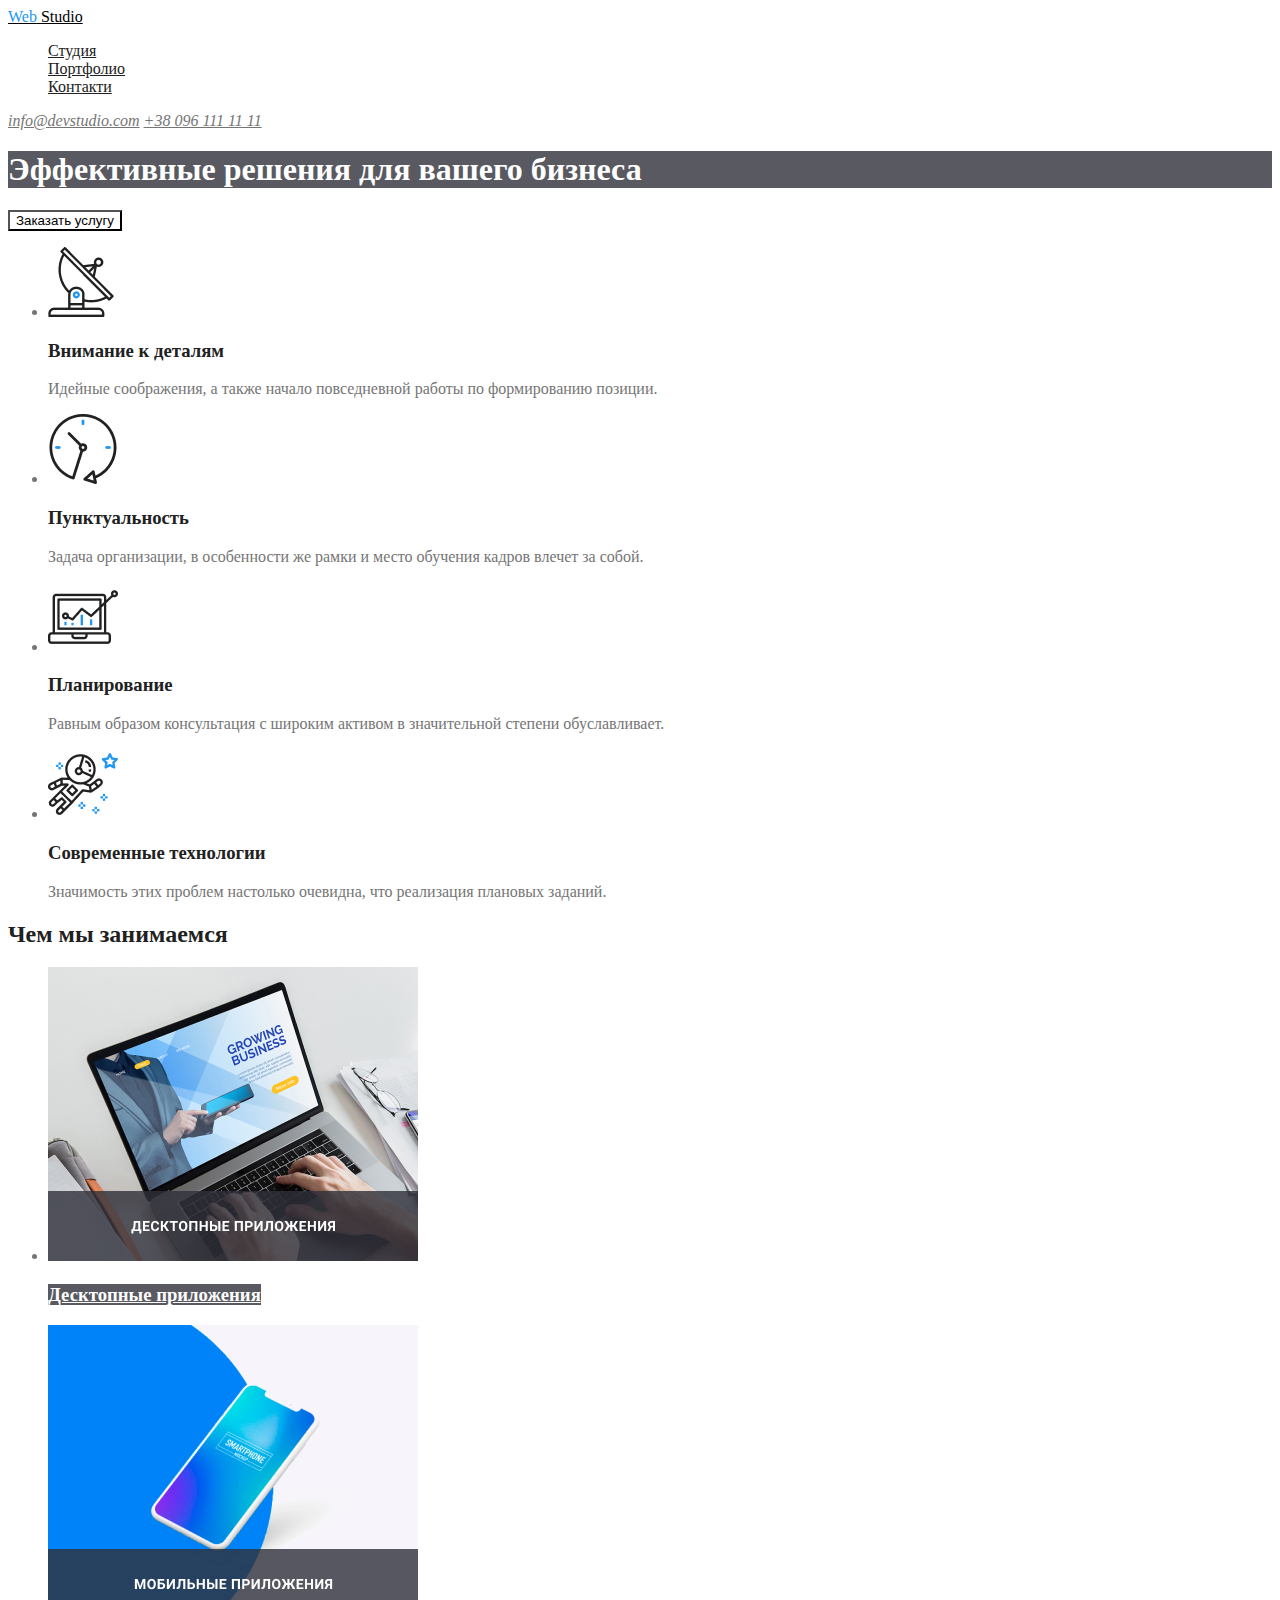
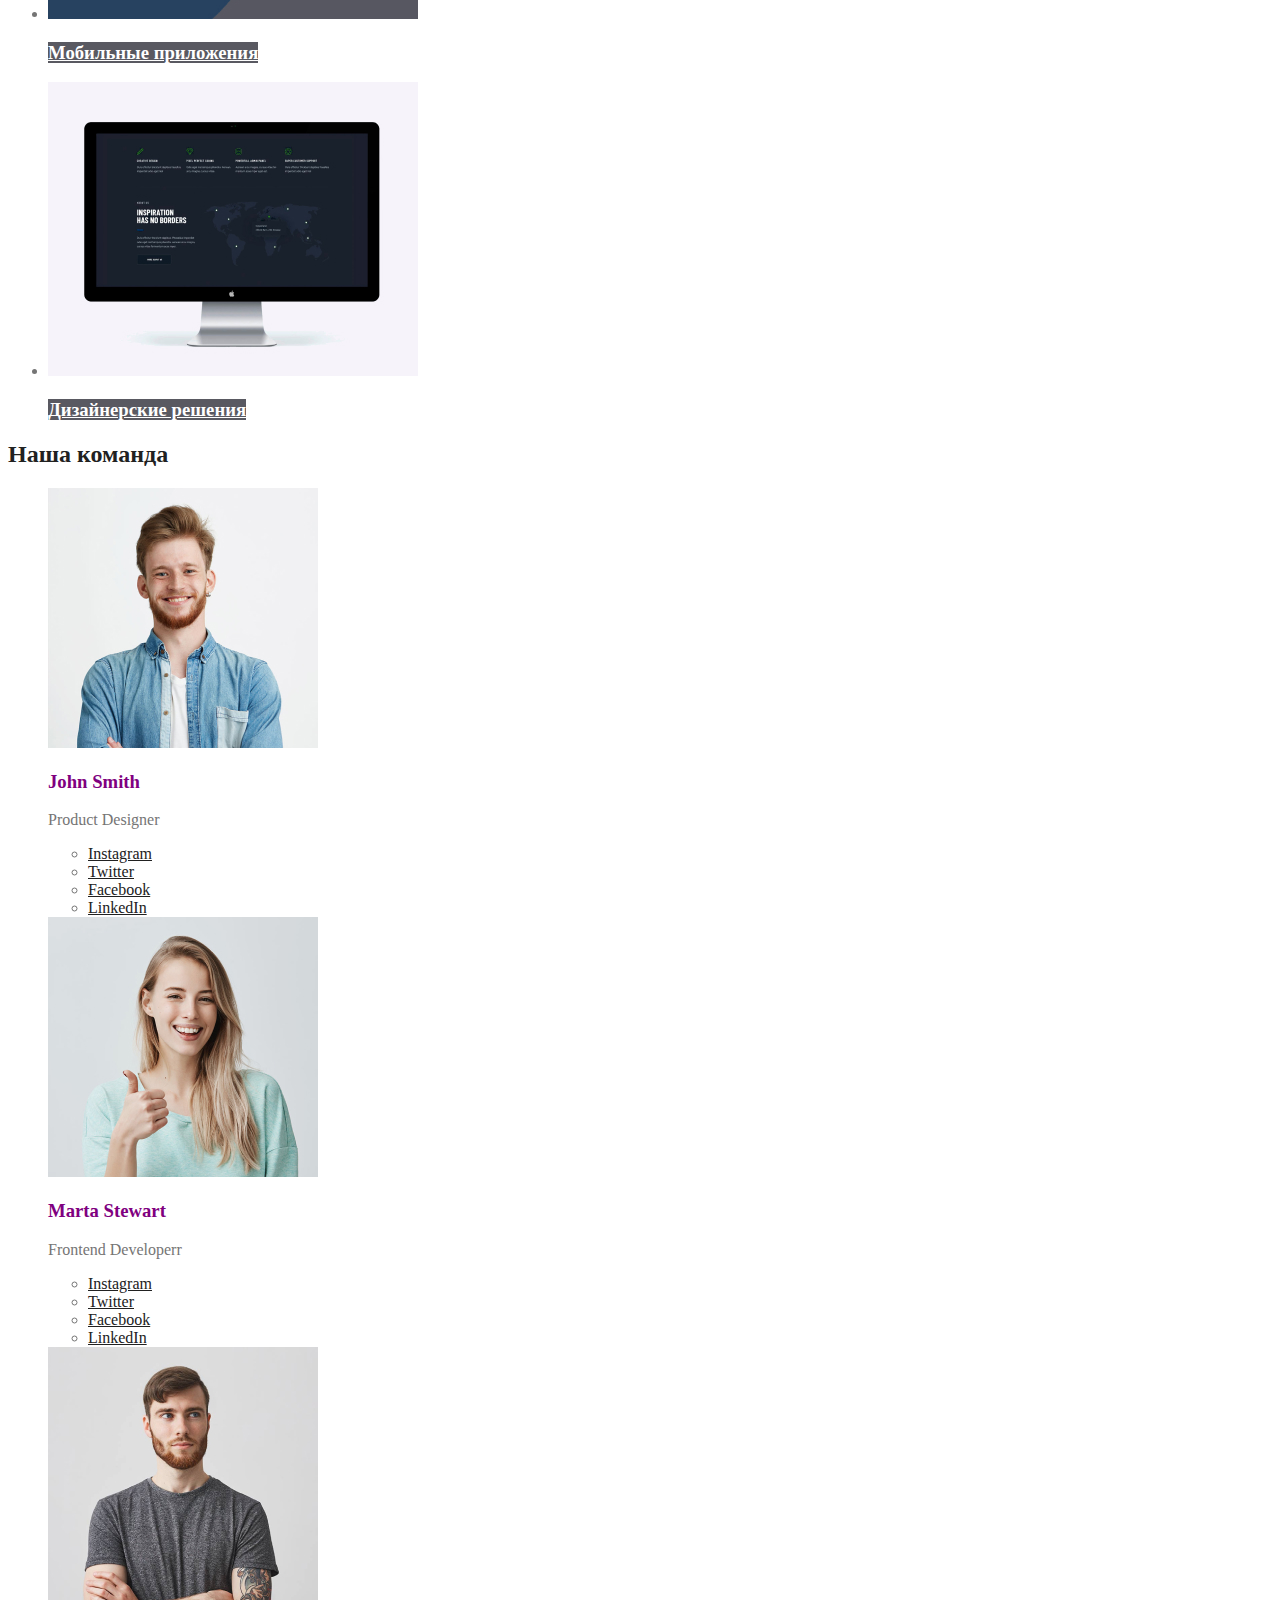
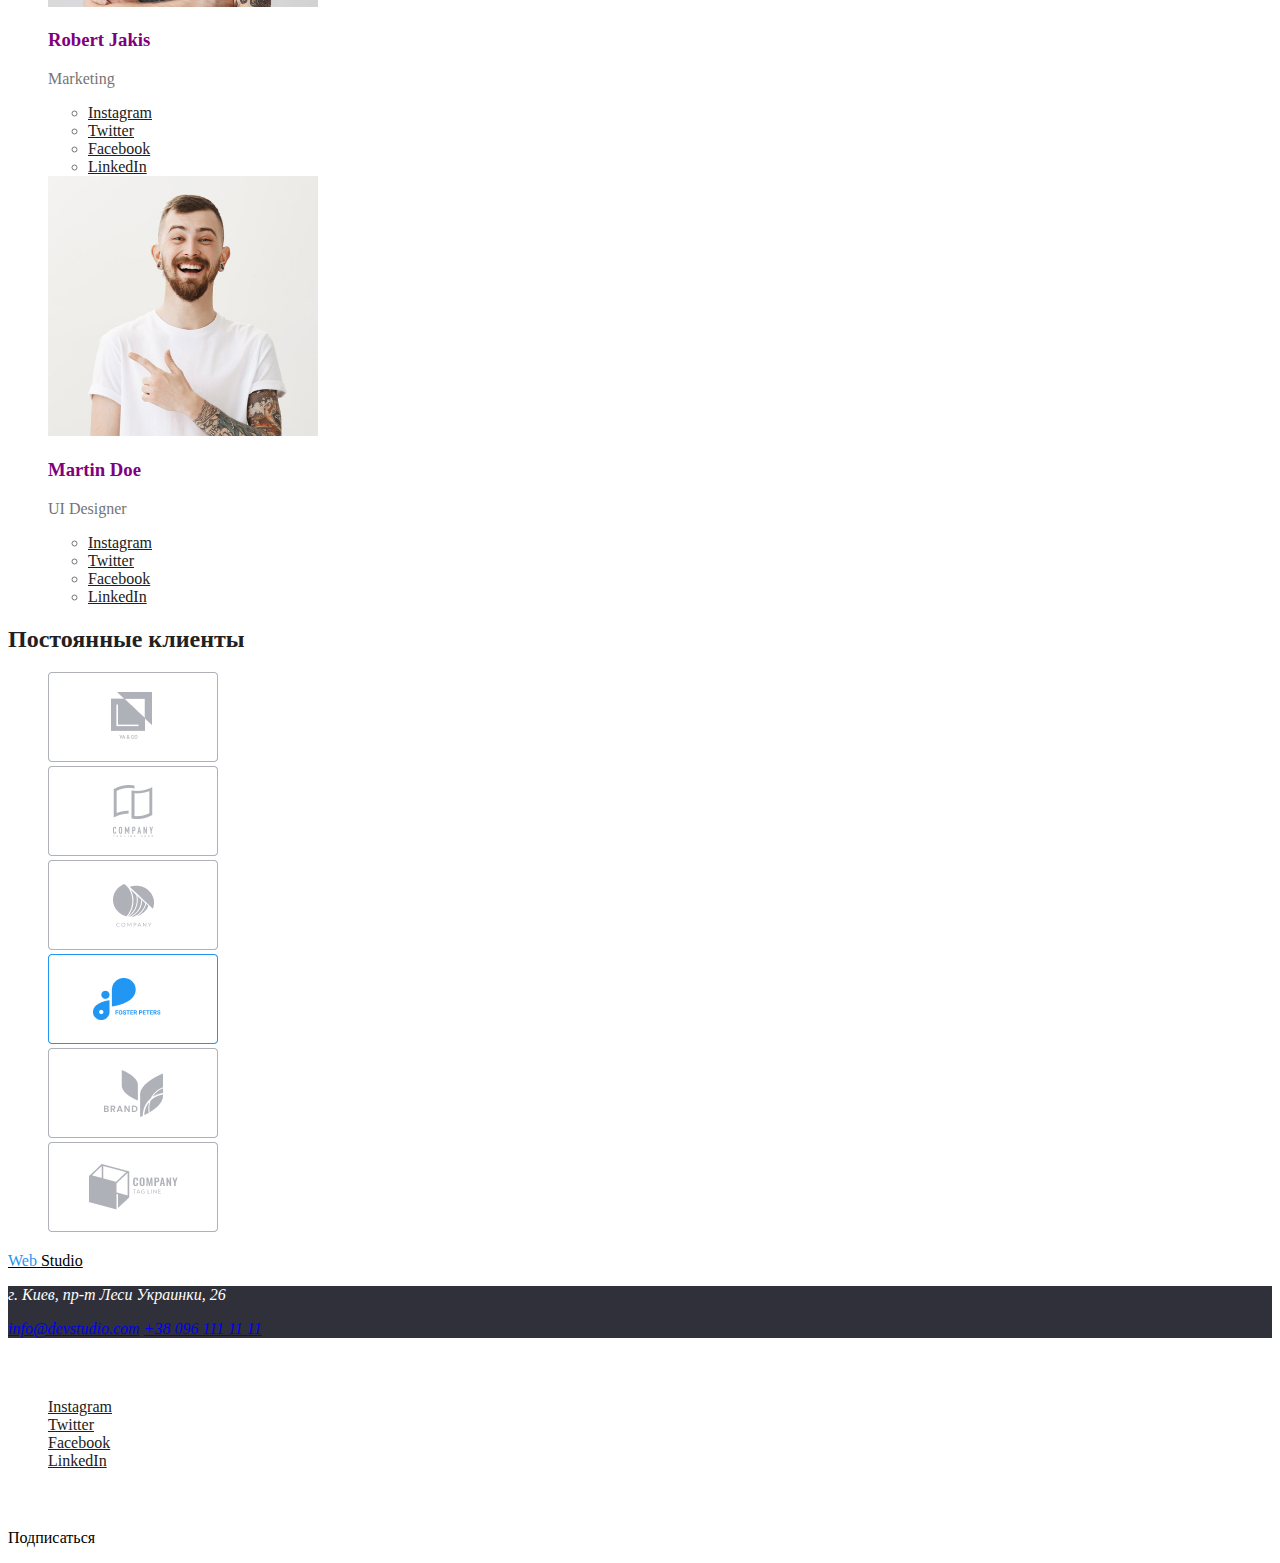
==== commit 32a0664a: "Корективи" ====
--- a/index.html
+++ b/index.html
@@ -14,7 +14,7 @@
                 <span class="logo-black">Studio</span>
             </a>
             <ul class="site-nav list">
-                <li><a href="" class="link current">Студия</a></li>
+                <li><a href="./index.html" class="link current">Студия</a></li>
                 <li><a href="./portfolio.html" class="link">Портфолио</a></li>
                 <li><a href="" class="link">Контакти</a></li>
             </ul>
@@ -27,7 +27,7 @@
     <main>
         <section class="hero">
             <h1 class="hero-title">Эффективные решения для вашего бизнеса</h1>
-            <a href="" class="button">Заказать услугу</a>
+            <button type="button" class="button">Заказать услугу</button>
         </section>
         <section class="section">
             <ul>
--- a/css/styles.css
+++ b/css/styles.css
@@ -61,6 +61,12 @@
     background: #2196F3;
     color: #ffffff;
 }
+
+.button.secondary {
+    color: #2196F3;
+    background-color: #ffffff;
+}
+
 .section-title {
     color: #212121;
 }
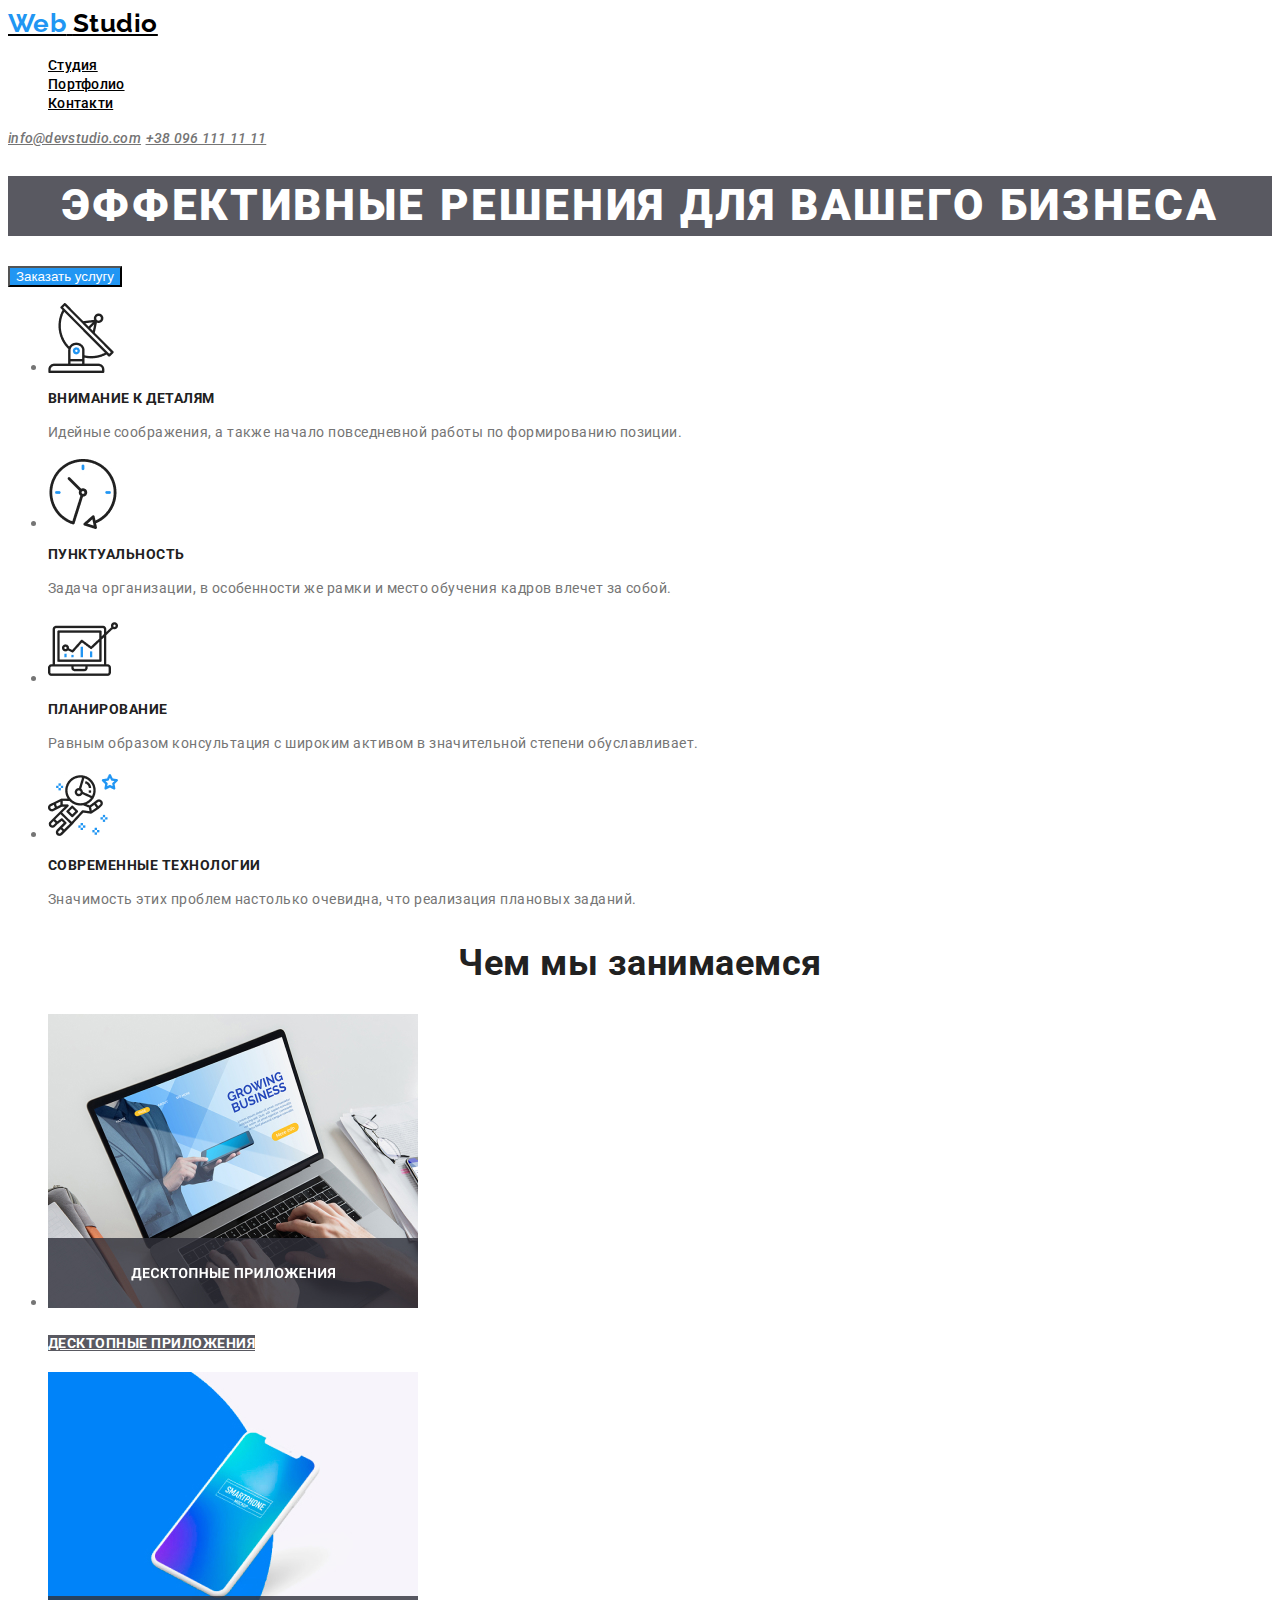
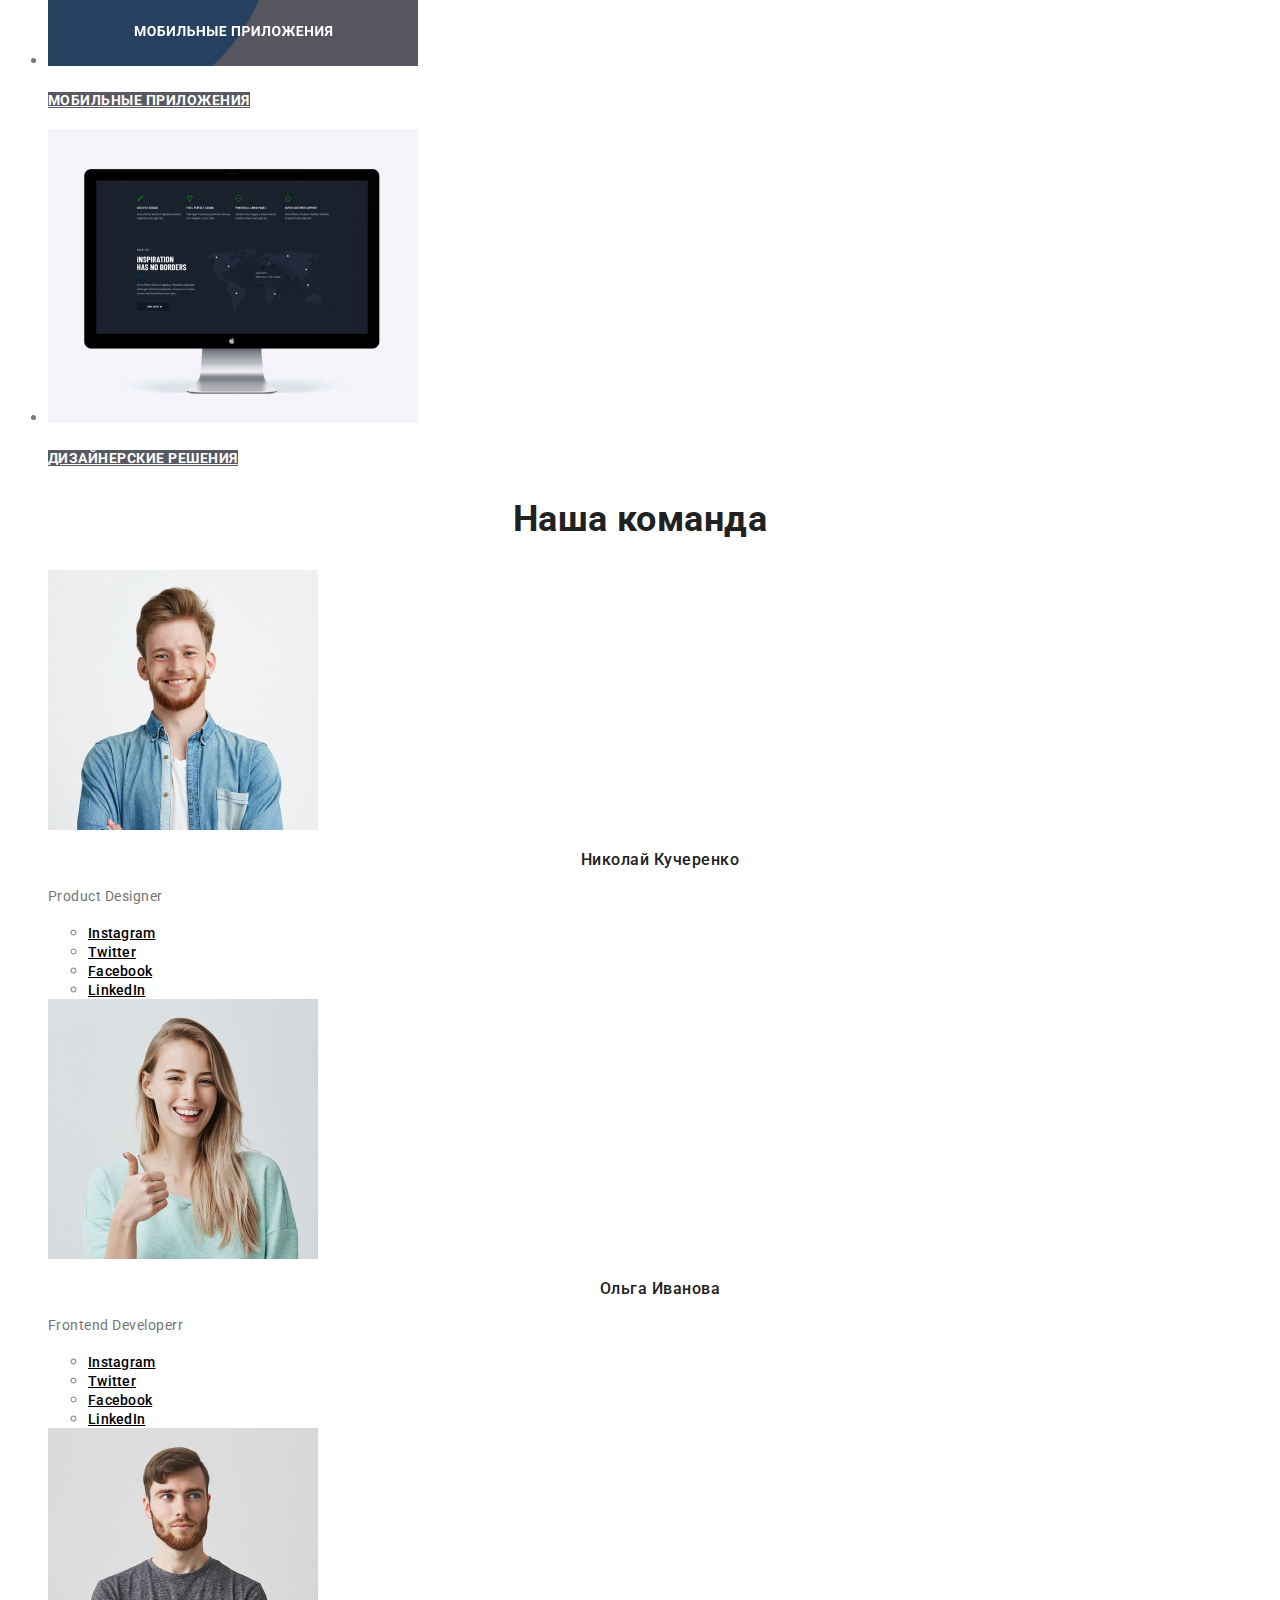
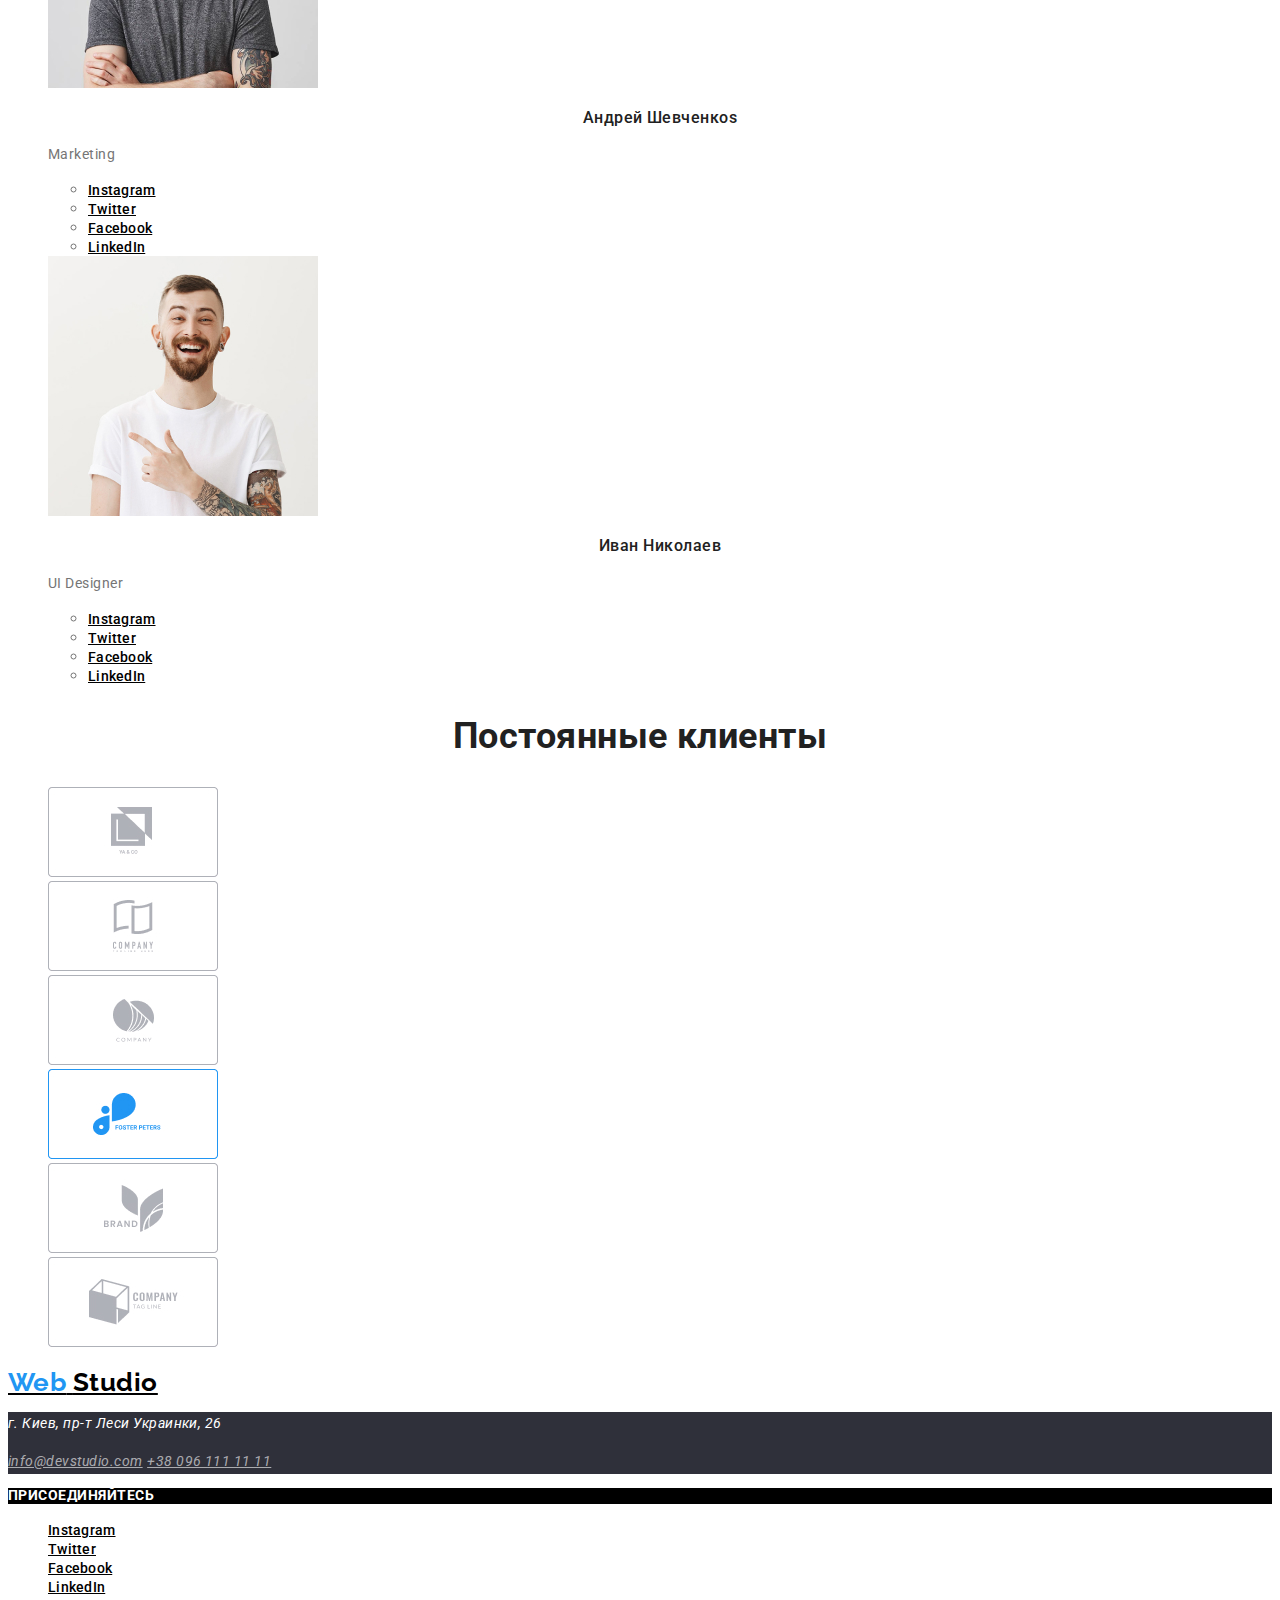
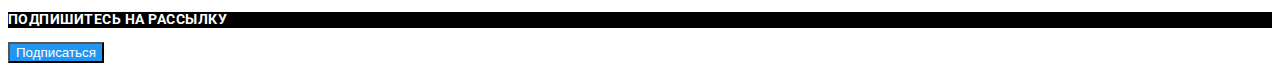
==== commit bebb6f19: "Доробив оформлення кольору та тексту." ====
--- a/index.html
+++ b/index.html
@@ -4,6 +4,7 @@
     <meta charset="UTF-8">
     <meta name="viewport" content="width=device-width, initial-scale=1.0">
     <title>Document</title>
+    <link href="https://fonts.googleapis.com/css2?family=Raleway:wght@700&family=Roboto:wght@400;500;700;900&display=swap" rel="stylesheet">
     <link rel="stylesheet" href="./css/styles.css">
 </head>
 <body>
@@ -75,7 +76,7 @@
                 <ul class="site-nav list">
                     <li>
                         <img src="./images/img(1).jpg" alt="">
-                        <h3 class="section-name">John Smith</h3>
+                        <h3 class="section-name">Николай Кучеренко</h3>
                         <p class="section-text">Product Designer</p>
                         <ul>
                             <li><a href="" class="link">Instagram</a></li>
@@ -86,7 +87,7 @@
                     </li>
                     <li>
                         <img src="./images/img(2).jpg" alt="">
-                        <h3 class="section-name">Marta Stewart</h3>
+                        <h3 class="section-name">Ольга Иванова</h3>
                         <p class="section-text">Frontend Developerr</p>
                         <ul>
                             <li><a href="" class="link">Instagram</a></li>
@@ -97,7 +98,7 @@
                     </li>
                     <li>
                         <img src="./images/img(3).jpg" alt="">
-                        <h3 class="section-name">Robert Jakis</h3>
+                        <h3 class="section-name">Андрей Шевченкоs</h3>
                         <p class="section-text">Marketing</p>
                         <ul>
                             <li><a href="" class="link">Instagram</a></li>
@@ -108,7 +109,7 @@
                     </li>
                     <li>
                         <img src="./images/img(4).jpg" alt="">
-                        <h3 class="section-name">Martin Doe</h3>
+                        <h3 class="section-name">Иван Николаев</h3>
                         <p class="section-text">UI Designer</p>
                         <ul>
                             <li><a href="" class="link">Instagram</a></li>
@@ -149,7 +150,7 @@
             <li><a href="" class="link">LinkedIn</a></li> 
         </ul>
         <h3 class="footer-title">Подпишитесь на рассылку</h3>
-        <p class="button">Подписаться</p>
+        <button type="button" class="button">Подписаться</button>
     </footer>
 </body>
 </html>
--- a/css/styles.css
+++ b/css/styles.css
@@ -9,13 +9,20 @@
 body {
     background:#FFFFFF;
     color: #757575;
+    font-family: Roboto; sans-serif;
+    letter-spacing: 0.03em;
 }
 
 .list {
     list-style: none;
 }
+
 .logo {
     color: black;
+    font-family: Raleway;
+    font-weight: bold;
+    font-size: 26px;
+    line-height: 1.19;
 }
 
 .logo-blue {
@@ -27,7 +34,11 @@
 }
 
 .site-nav .link {
-    color: #212121;
+    color: #000000;
+    font-weight: 500;
+    font-size: 14px;
+    line-height: 1.14x;
+    letter-spacing: 0.02em;
 }
 
 .site-nav .link:hover,
@@ -38,8 +49,14 @@
 .site-nav .link .current {
     color: #2196F3;
 }
+
 .contact {
     color: #757575;
+    font-family: Roboto;
+    font-weight: 500;
+    font-size: 14px;
+    line-height: 1.14;
+    letter-spacing: 0.02em;
 }
 
 .contact:hover,
@@ -47,44 +64,72 @@
     color: #2196F3;
 }
 
-.hero-title{
-    background:  rgba(47, 48, 58, 0.8);
-    color: #FFFFFF;
+.hero-title {
+    color: #FFFFFF;
+    background: rgba(47, 48, 58, 0.8);
+    font-weight: 900;
+    font-size: 44px;
+    line-height: 1.36;
+    text-align: center;
+    letter-spacing: 0.06em;
+    text-transform: uppercase;
 }
 
 .button {
-    color: #000000;
+    color: #ffffff;
+    background-color:  #2196F3;
+}
+
+.button.primary {
+    color: #ffffff;
+    background: #2196F3;
+}
+
+.button.secondary {
+    color: #2196F3;
     background-color: #ffffff;
 }
 
-.button.primary {
-    background: #2196F3;
-    color: #ffffff;
-}
-
-.button.secondary {
-    color: #2196F3;
-    background-color: #ffffff;
-}
-
 .section-title {
     color: #212121;
+    font-weight: 700;
+    font-size: 14px;
+    line-height: 1.14;
+    text-transform: uppercase;
+}
+
+.section-titles {
+    color: #212121;
+    font-weight: 700;
+    font-size: 36px;
+    line-height: 1.17;
+    text-align: center;
+}
+
+.section-text {
+    color: #757575;
+    font-weight: 400;
+    font-size: 14px;
+    line-height: 1.71;
+    font-family: Roboto;
 }
 
 .section-name {
-    color: purple;
-}
-.section-text {
-    color: #757575;
-}
-
-.section-titles {
-    color: #212121;
+    color: #212121; 
+    font-weight: 500;
+    font-size: 16px;
+    line-height: 1.19;
+    text-align: center;
 }
 
 .section-cod {
     color: #FFFFFF;
     background: rgba(47, 48, 58, 0.8);
+    font-weight: 700;
+    font-size: 14px;
+    line-height: 16px;
+    text-align: center;
+    text-transform: uppercase;
 }
 
 .footer {
@@ -93,12 +138,69 @@
 }
 
 .footer-address {
-    color: #ffffff;
-}
-footer-contact {
-    color: #FFFFFF;
+    color: #ffffff; 
+    font-weight: 400;
+    font-size: 14px;
+    line-height: 1.71;
+}
+
+.footer-contact {
+    color: rgba(255, 255, 255, 0.6);
+    font-weight: 400;
+    font-size: 14px;
+    line-height: 1.71;
+
 }
 
 .footer-title {
     color: #FFFFFF;
-}+    background: #000000;
+    font-weight: 700;
+    font-size: 14px;
+    line-height: 1.14;
+    text-transform: uppercase;
+}
+
+/*Стилистика страницы Портфолио*/
+
+.work-button {
+    color: #212121;
+    font-weight: 500;
+    font-size: 16px;
+    line-height: 1.62;
+    text-align: center;
+}
+
+.work-title {
+    color: #212121;
+    font-weight: 700;
+    font-size: 18px;
+    line-height: 2.0;
+    letter-spacing: 0.06em;
+}
+
+
+.work-name {
+    color: #757575;
+    font-weight: 400;
+    font-size: 16px;
+    line-height: 1.187;
+}
+
+.work-name {
+    color: #757575;
+    font-weight: 400;
+    font-size: 16px;
+    line-height: 1.87;  
+}
+
+.text {
+    color: #FFFFFF;
+    background: #000000;
+    font-weight: 400;
+    font-size: 18px;
+    line-height: 1.56;
+}
+
+
+
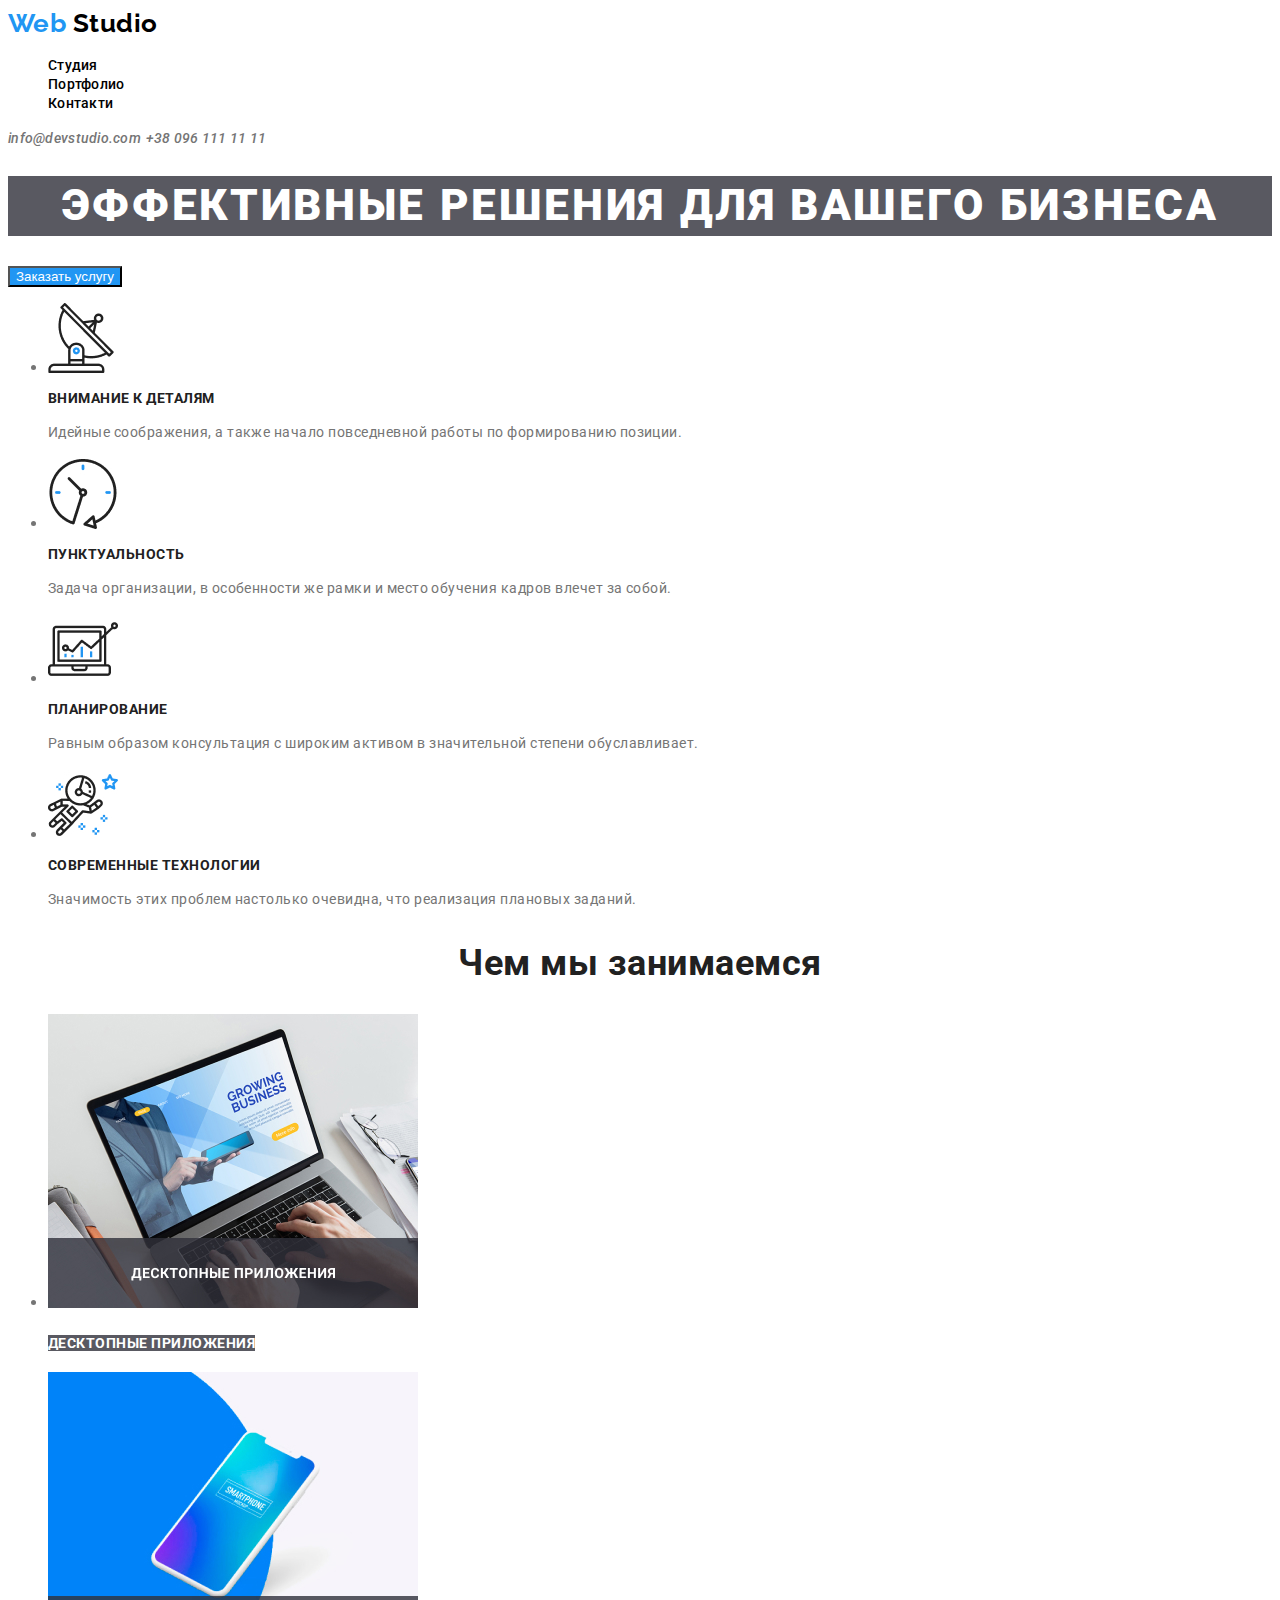
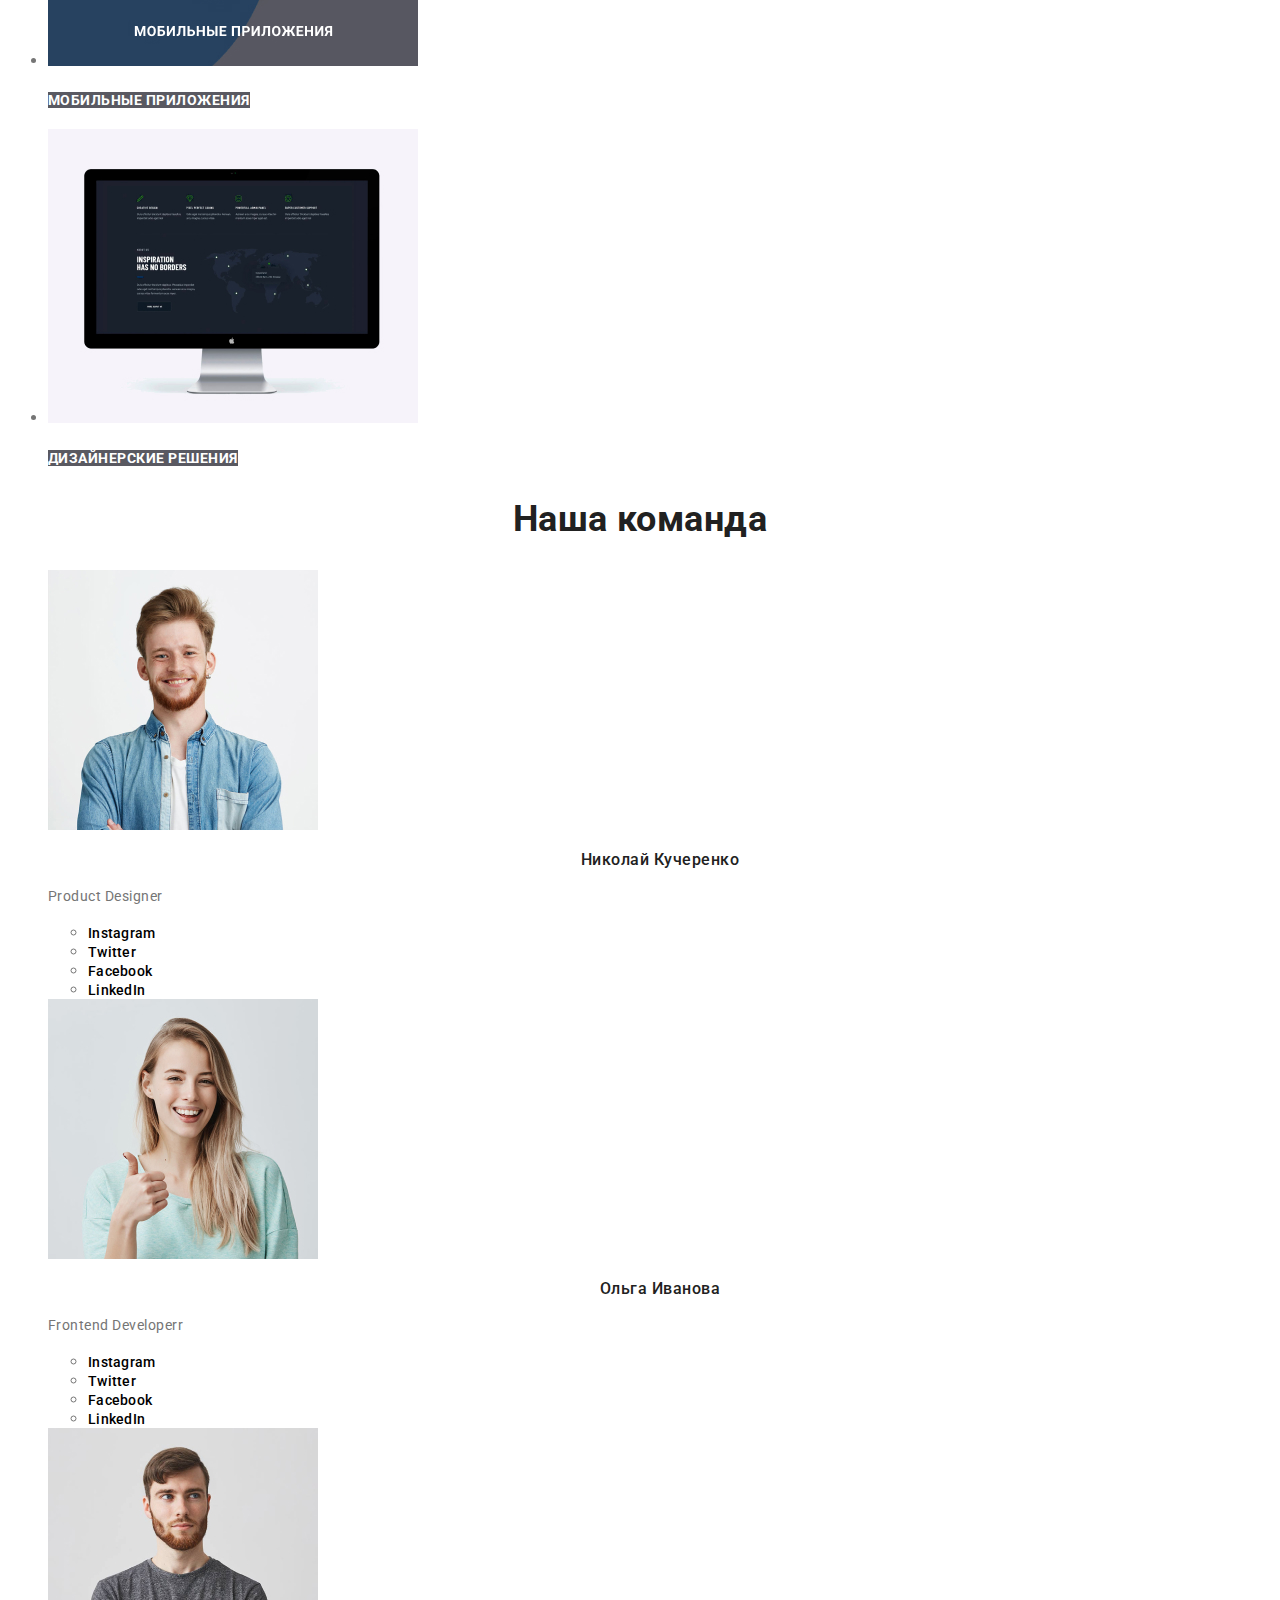
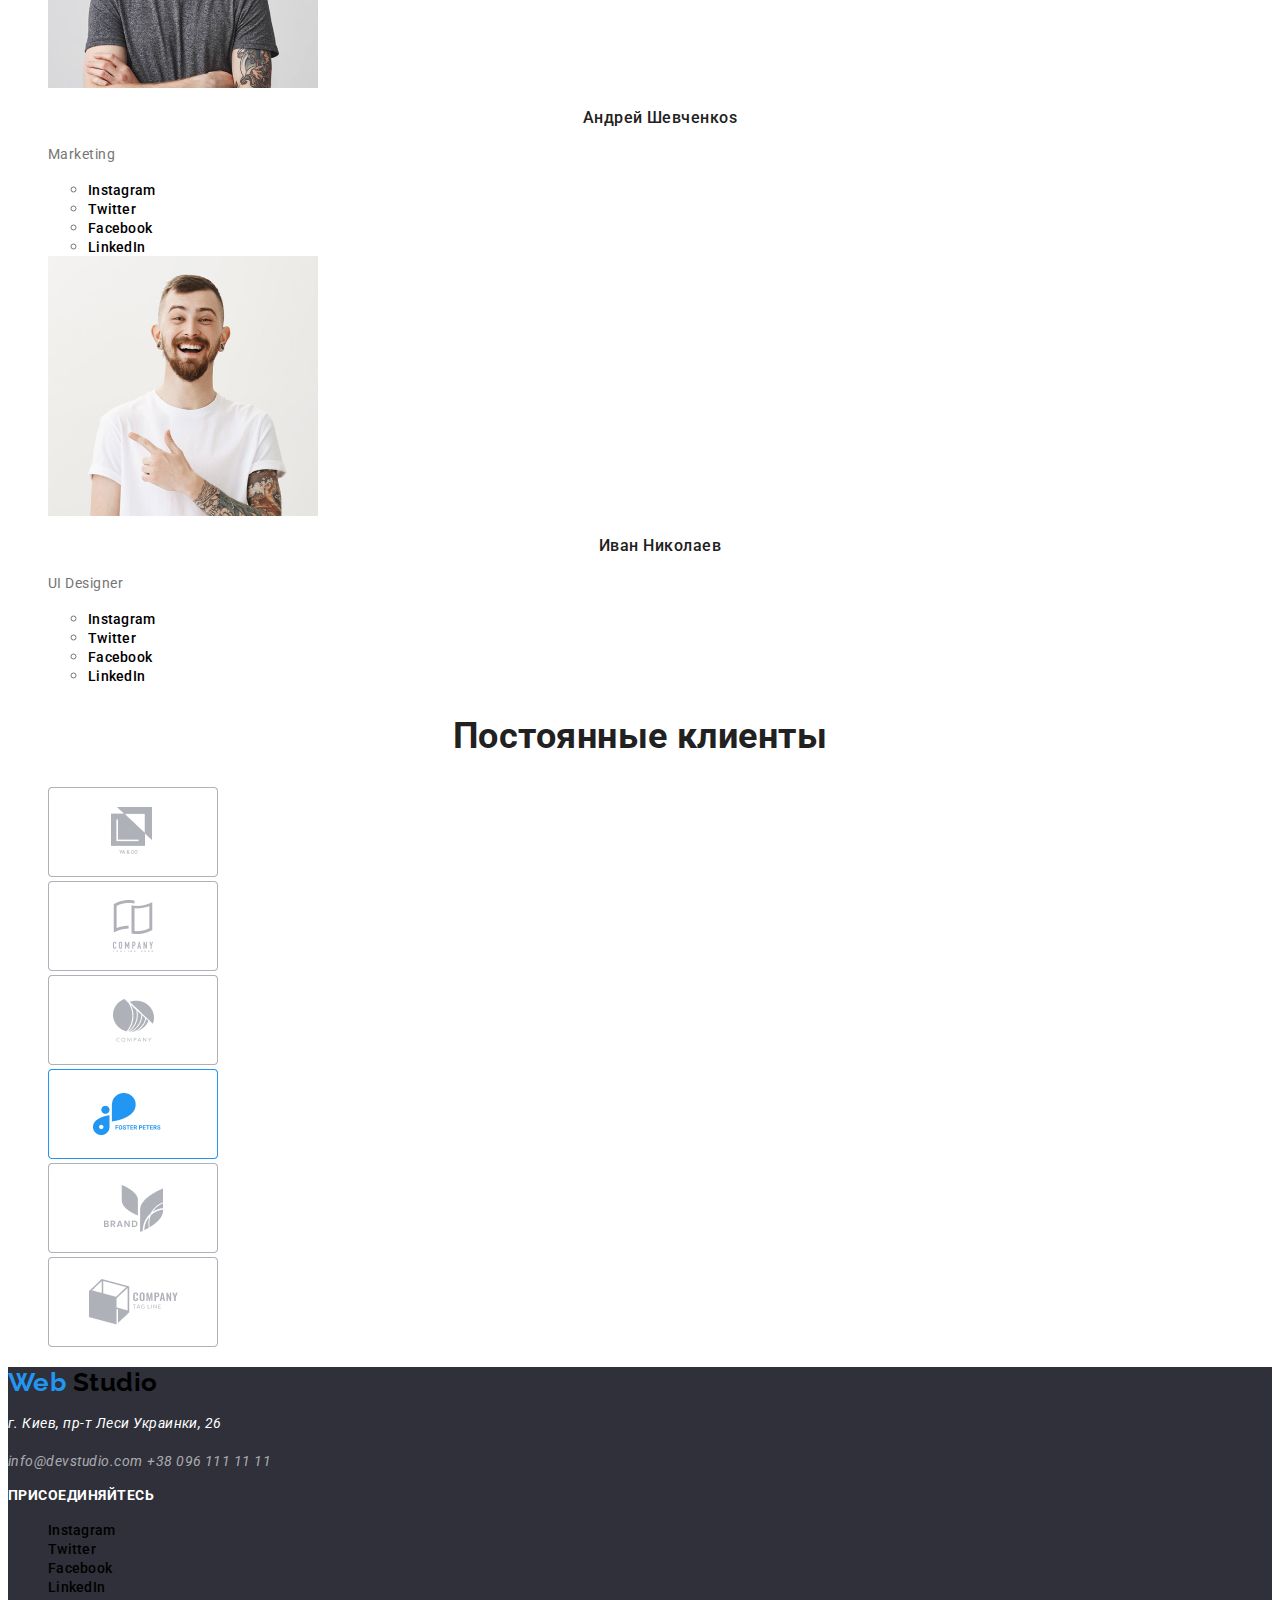
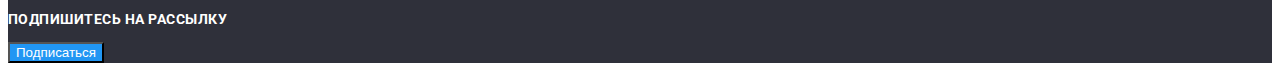
==== commit 4c5be120: "Update index.html" ====
--- a/index.html
+++ b/index.html
@@ -132,7 +132,7 @@
                 </ul>
         </section>
     </main>
-    <footer class="fooetr">
+    <footer class="footer">
         <a href="./index.html" class="logo">
             <span class="logo-blue">Web</span>
             <span class="logo-black">Studio</span>
--- a/css/styles.css
+++ b/css/styles.css
@@ -11,6 +11,10 @@
     color: #757575;
     font-family: Roboto; sans-serif;
     letter-spacing: 0.03em;
+}
+
+a {
+    text-decoration: none;
 }
 
 .list {
@@ -111,7 +115,6 @@
     font-weight: 400;
     font-size: 14px;
     line-height: 1.71;
-    font-family: Roboto;
 }
 
 .section-name {
@@ -154,14 +157,14 @@
 
 .footer-title {
     color: #FFFFFF;
-    background: #000000;
     font-weight: 700;
     font-size: 14px;
     line-height: 1.14;
     text-transform: uppercase;
 }
 
-/*Стилистика страницы Портфолио*/
+/*Стили для portfolio
+.html*/
 
 .work-button {
     color: #212121;
@@ -169,6 +172,11 @@
     font-size: 16px;
     line-height: 1.62;
     text-align: center;
+}
+
+.work-button:hover,
+.work-button:focus {
+    color: #2196F3;
 }
 
 .work-title {
@@ -196,11 +204,9 @@
 
 .text {
     color: #FFFFFF;
-    background: #000000;
     font-weight: 400;
     font-size: 18px;
     line-height: 1.56;
 }
 
 
-
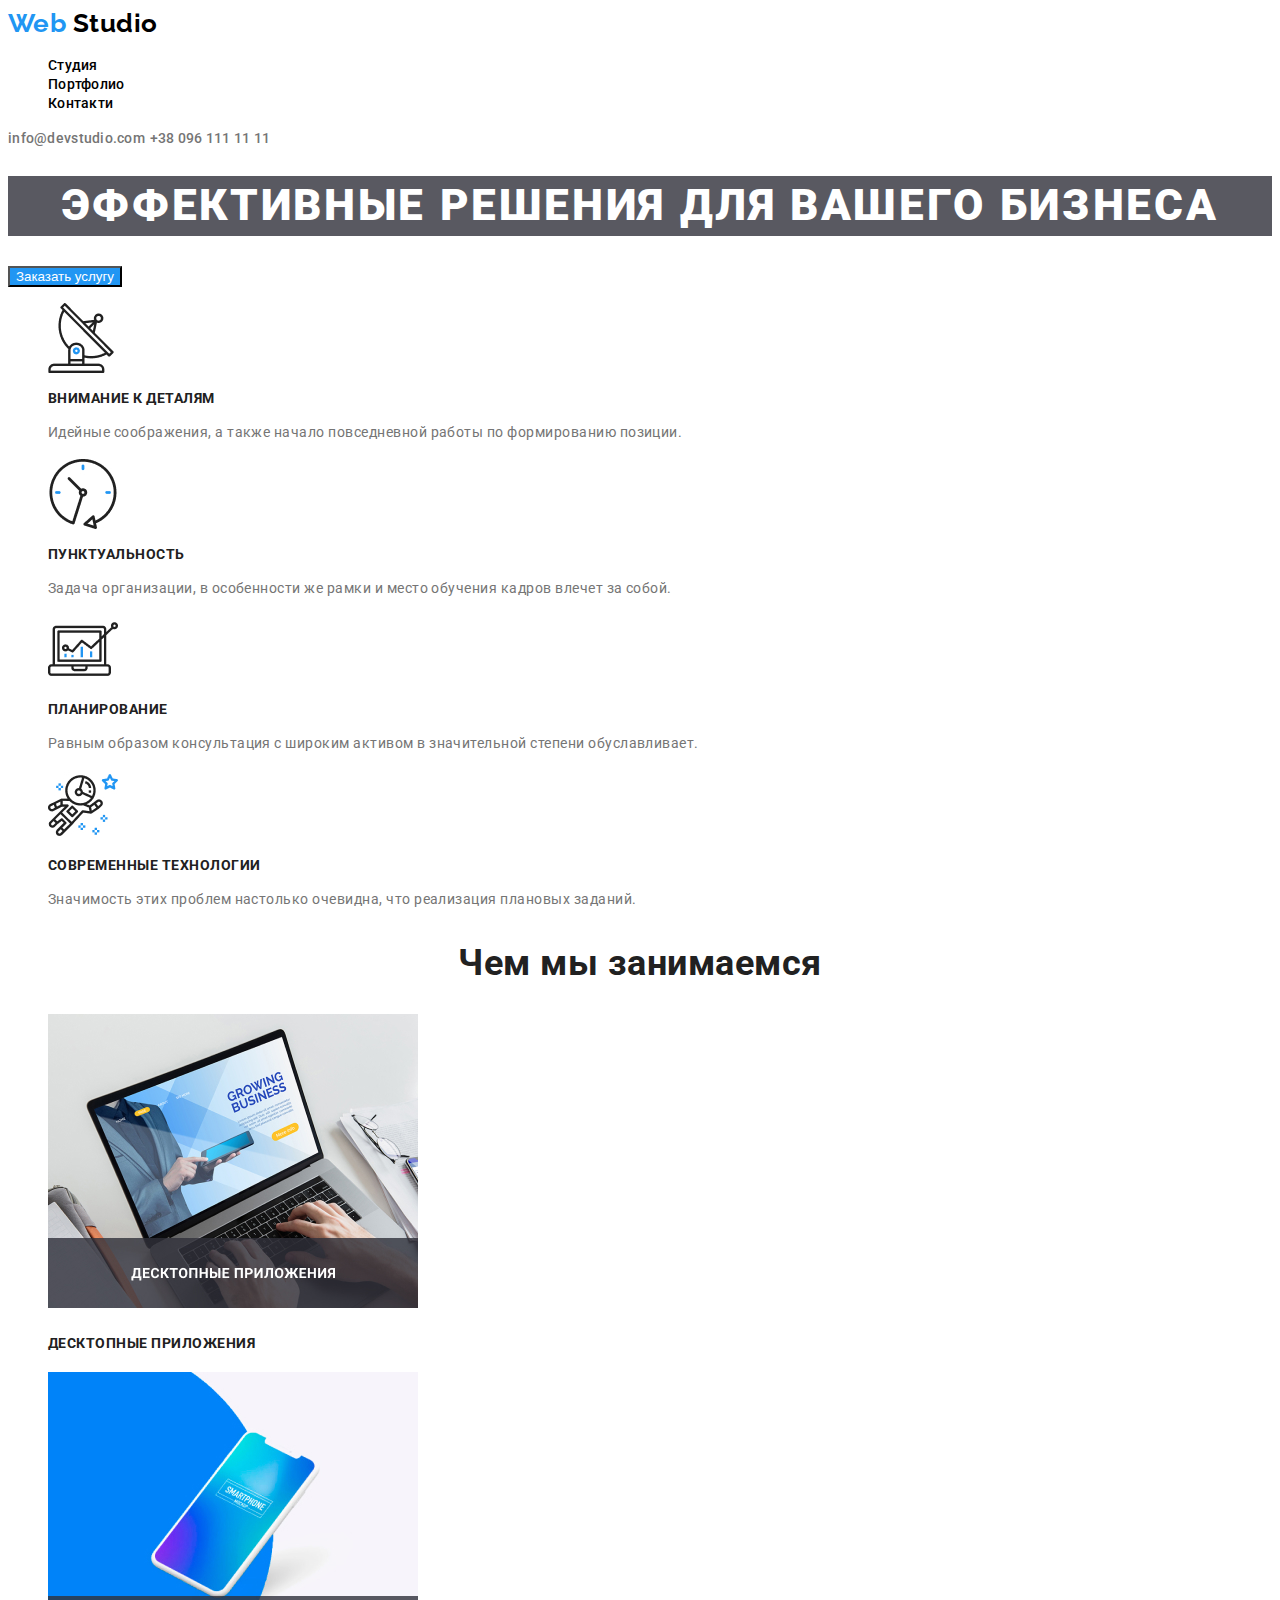
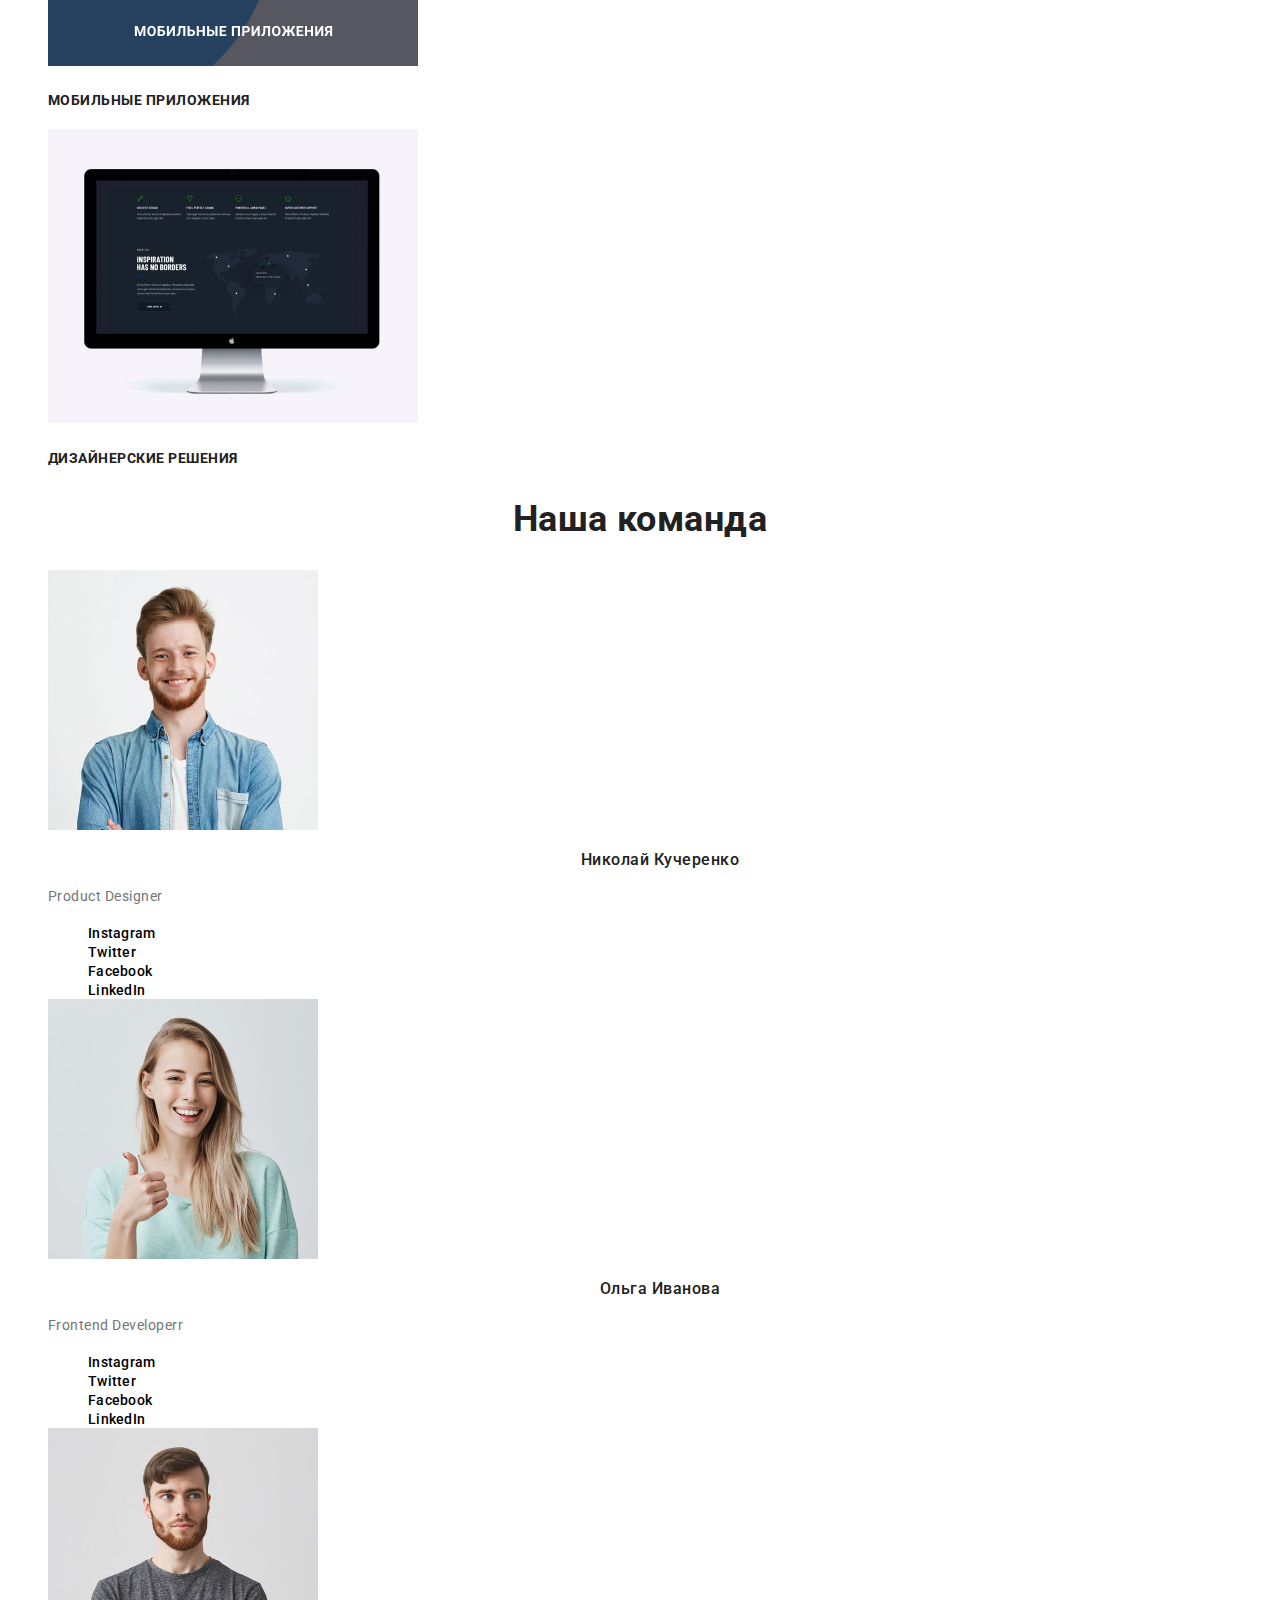
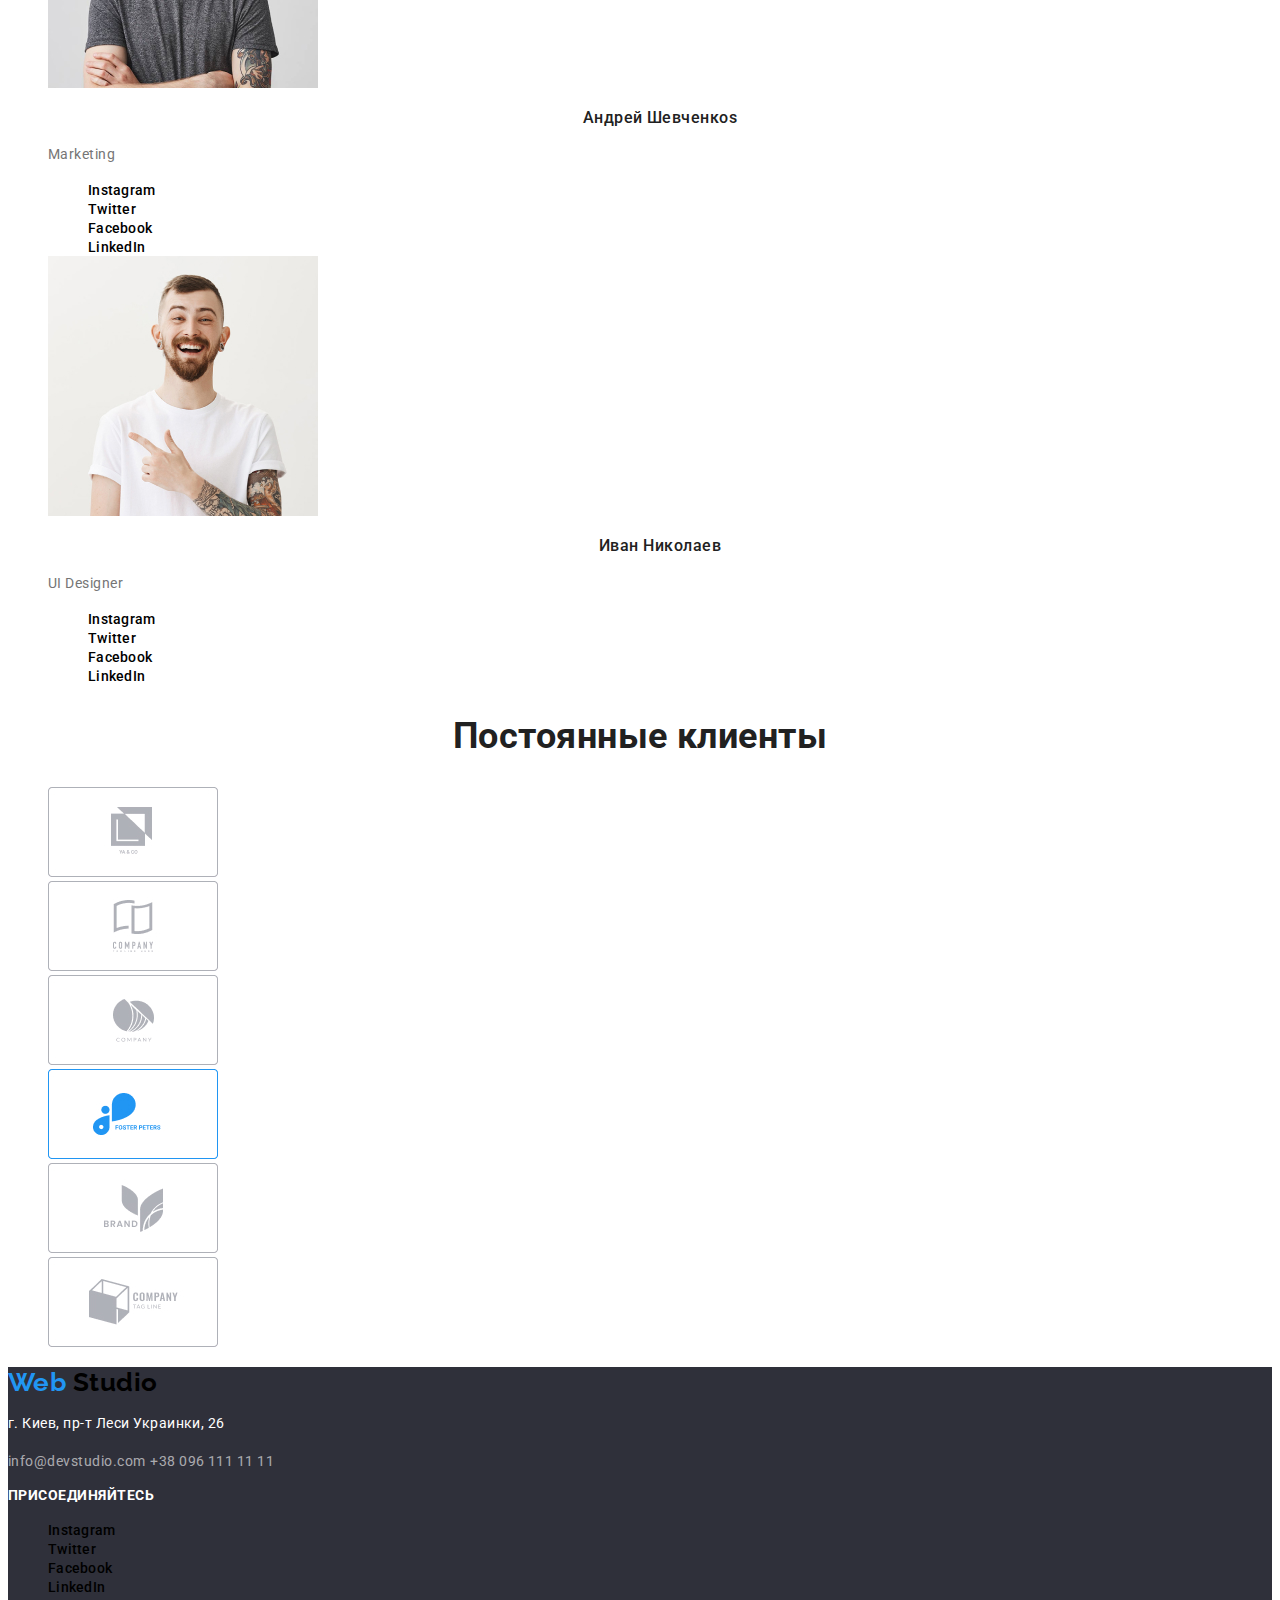
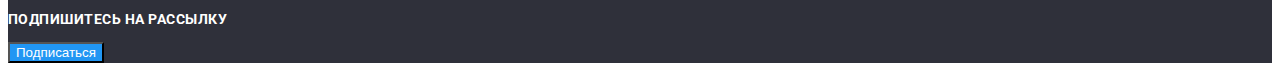
==== commit 077fbeb8: "Removed markers and italics" ====
--- a/index.html
+++ b/index.html
@@ -31,7 +31,7 @@
             <button type="button" class="button">Заказать услугу</button>
         </section>
         <section class="section">
-            <ul>
+            <ul class="list">
                 <li>
                     <img src="./images/antena.jpg" alt="">
                     <h3 class="section-title">Внимание к деталям</h3>
@@ -56,7 +56,7 @@
         </section>
         <section class="section">
             <h2 class="section-titles">Чем мы занимаемся</h2>
-            <ul>
+            <ul class="list">
                 <li>
                     <img src="./images/box1.jpg" alt="">
                     <h3><a href="" class="section-cod">Десктопные приложения</a></h3> 
@@ -78,7 +78,7 @@
                         <img src="./images/img(1).jpg" alt="">
                         <h3 class="section-name">Николай Кучеренко</h3>
                         <p class="section-text">Product Designer</p>
-                        <ul>
+                        <ul class="list">
                             <li><a href="" class="link">Instagram</a></li>
                             <li><a href="" class="link">Twitter</a></li>
                             <li><a href="" class="link">Facebook</a></li>
@@ -89,7 +89,7 @@
                         <img src="./images/img(2).jpg" alt="">
                         <h3 class="section-name">Ольга Иванова</h3>
                         <p class="section-text">Frontend Developerr</p>
-                        <ul>
+                        <ul class="list">
                             <li><a href="" class="link">Instagram</a></li>
                             <li><a href="" class="link">Twitter</a></li>
                             <li><a href="" class="link">Facebook</a></li>
@@ -100,7 +100,7 @@
                         <img src="./images/img(3).jpg" alt="">
                         <h3 class="section-name">Андрей Шевченкоs</h3>
                         <p class="section-text">Marketing</p>
-                        <ul>
+                        <ul class="list">
                             <li><a href="" class="link">Instagram</a></li>
                             <li><a href="" class="link">Twitter</a></li>
                             <li><a href="" class="link">Facebook</a></li>
@@ -111,7 +111,7 @@
                         <img src="./images/img(4).jpg" alt="">
                         <h3 class="section-name">Иван Николаев</h3>
                         <p class="section-text">UI Designer</p>
-                        <ul>
+                        <ul class="list">
                             <li><a href="" class="link">Instagram</a></li>
                             <li><a href="" class="link">Twitter</a></li>
                             <li><a href="" class="link">Facebook</a></li>
--- a/css/styles.css
+++ b/css/styles.css
@@ -1,15 +1,16 @@
 :root {
-    --primary-text-color: #FFFFFF;
+    --primary-text-color: #757575;
     --title-text-color: #212121;
-    --accent-color: #757575;
-    --primary-bg-color: #000000;
+    --accent-color: #2196F3;
+    --primary-white-color: #ffffff;
+    --link-color: #000000;
 }
 
 /*Стили для index.html*/
 body {
-    background:#FFFFFF;
-    color: #757575;
-    font-family: Roboto; sans-serif;
+    background-color: var(--primary-white-color);
+    color: var(--primary-text-color);
+    font-family: Roboto;
     letter-spacing: 0.03em;
 }
 
@@ -22,7 +23,7 @@
 }
 
 .logo {
-    color: black;
+    color: var(--link-color);
     font-family: Raleway;
     font-weight: bold;
     font-size: 26px;
@@ -30,46 +31,47 @@
 }
 
 .logo-blue {
-    color: #2196F3;
+    color: var(--accent-color);
 }
 
 .logo-black {
-    color: #000000;
+    color: var(--link-color);
 }
 
 .site-nav .link {
-    color: #000000;
-    font-weight: 500;
-    font-size: 14px;
-    line-height: 1.14x;
+    color: var(--link-color);
+    font-weight: 500;
+    font-size: 14px;
+    line-height: 1.14px;
     letter-spacing: 0.02em;
 }
 
 .site-nav .link:hover,
 .site-nav .link:focus {
-    color: #2196F3;
+    color: var(--accent-color);
 }
 
 .site-nav .link .current {
-    color: #2196F3;
+    color: var(--accent-color);
 }
 
 .contact {
-    color: #757575;
+    color: var(--primary-text-color);
     font-family: Roboto;
     font-weight: 500;
     font-size: 14px;
     line-height: 1.14;
     letter-spacing: 0.02em;
+    font-style: normal;
 }
 
 .contact:hover,
 .contact:focus {
-    color: #2196F3;
+    color: var(--accent-color);
 }
 
 .hero-title {
-    color: #FFFFFF;
+    color: var(--primary-white-color);
     background: rgba(47, 48, 58, 0.8);
     font-weight: 900;
     font-size: 44px;
@@ -80,22 +82,22 @@
 }
 
 .button {
-    color: #ffffff;
-    background-color:  #2196F3;
+    color: var(--primary-white-color);
+    background-color: var(--accent-color);
 }
 
 .button.primary {
-    color: #ffffff;
-    background: #2196F3;
+    color: var(--primary-white-color);
+    background: var(--accent-color);
 }
 
 .button.secondary {
     color: #2196F3;
-    background-color: #ffffff;
+    background-color: var(--primary-white-color);
 }
 
 .section-title {
-    color: #212121;
+    color: var(--title-text-color);
     font-weight: 700;
     font-size: 14px;
     line-height: 1.14;
@@ -103,7 +105,7 @@
 }
 
 .section-titles {
-    color: #212121;
+    color: var(--title-text-color);
     font-weight: 700;
     font-size: 36px;
     line-height: 1.17;
@@ -111,14 +113,14 @@
 }
 
 .section-text {
-    color: #757575;
+    color: var(--primary-text-color);
     font-weight: 400;
     font-size: 14px;
     line-height: 1.71;
 }
 
 .section-name {
-    color: #212121; 
+    color: var(--title-text-color);
     font-weight: 500;
     font-size: 16px;
     line-height: 1.19;
@@ -126,8 +128,7 @@
 }
 
 .section-cod {
-    color: #FFFFFF;
-    background: rgba(47, 48, 58, 0.8);
+    color: var(--title-text-color);
     font-weight: 700;
     font-size: 14px;
     line-height: 16px;
@@ -136,15 +137,16 @@
 }
 
 .footer {
-    color: #ffffff;
-    background: #2F303A;
+    color: var(--primary-white-color);
+    background-color:  #2F303A;
 }
 
 .footer-address {
-    color: #ffffff; 
+    color: var(--primary-white-color);
     font-weight: 400;
     font-size: 14px;
     line-height: 1.71;
+    font-style: normal;
 }
 
 .footer-contact {
@@ -152,11 +154,11 @@
     font-weight: 400;
     font-size: 14px;
     line-height: 1.71;
-
+    font-style: normal;
 }
 
 .footer-title {
-    color: #FFFFFF;
+    color: var(--primary-white-color);
     font-weight: 700;
     font-size: 14px;
     line-height: 1.14;
@@ -167,46 +169,37 @@
 .html*/
 
 .work-button {
-    color: #212121;
+    color: var(--title-text-color);
     font-weight: 500;
     font-size: 16px;
     line-height: 1.62;
     text-align: center;
+    background-color: var(--accent-color);
 }
 
 .work-button:hover,
 .work-button:focus {
-    color: #2196F3;
+    color: var(--accent-color);
 }
 
 .work-title {
-    color: #212121;
+    color: var(--title-text-color);
     font-weight: 700;
     font-size: 18px;
     line-height: 2.0;
     letter-spacing: 0.06em;
 }
 
-
 .work-name {
-    color: #757575;
+    color: var(--primary-text-color);
     font-weight: 400;
     font-size: 16px;
     line-height: 1.187;
 }
 
-.work-name {
-    color: #757575;
-    font-weight: 400;
-    font-size: 16px;
-    line-height: 1.87;  
-}
-
 .text {
-    color: #FFFFFF;
+    color: var(--primary-white-color);
     font-weight: 400;
     font-size: 18px;
     line-height: 1.56;
 }
-
-
